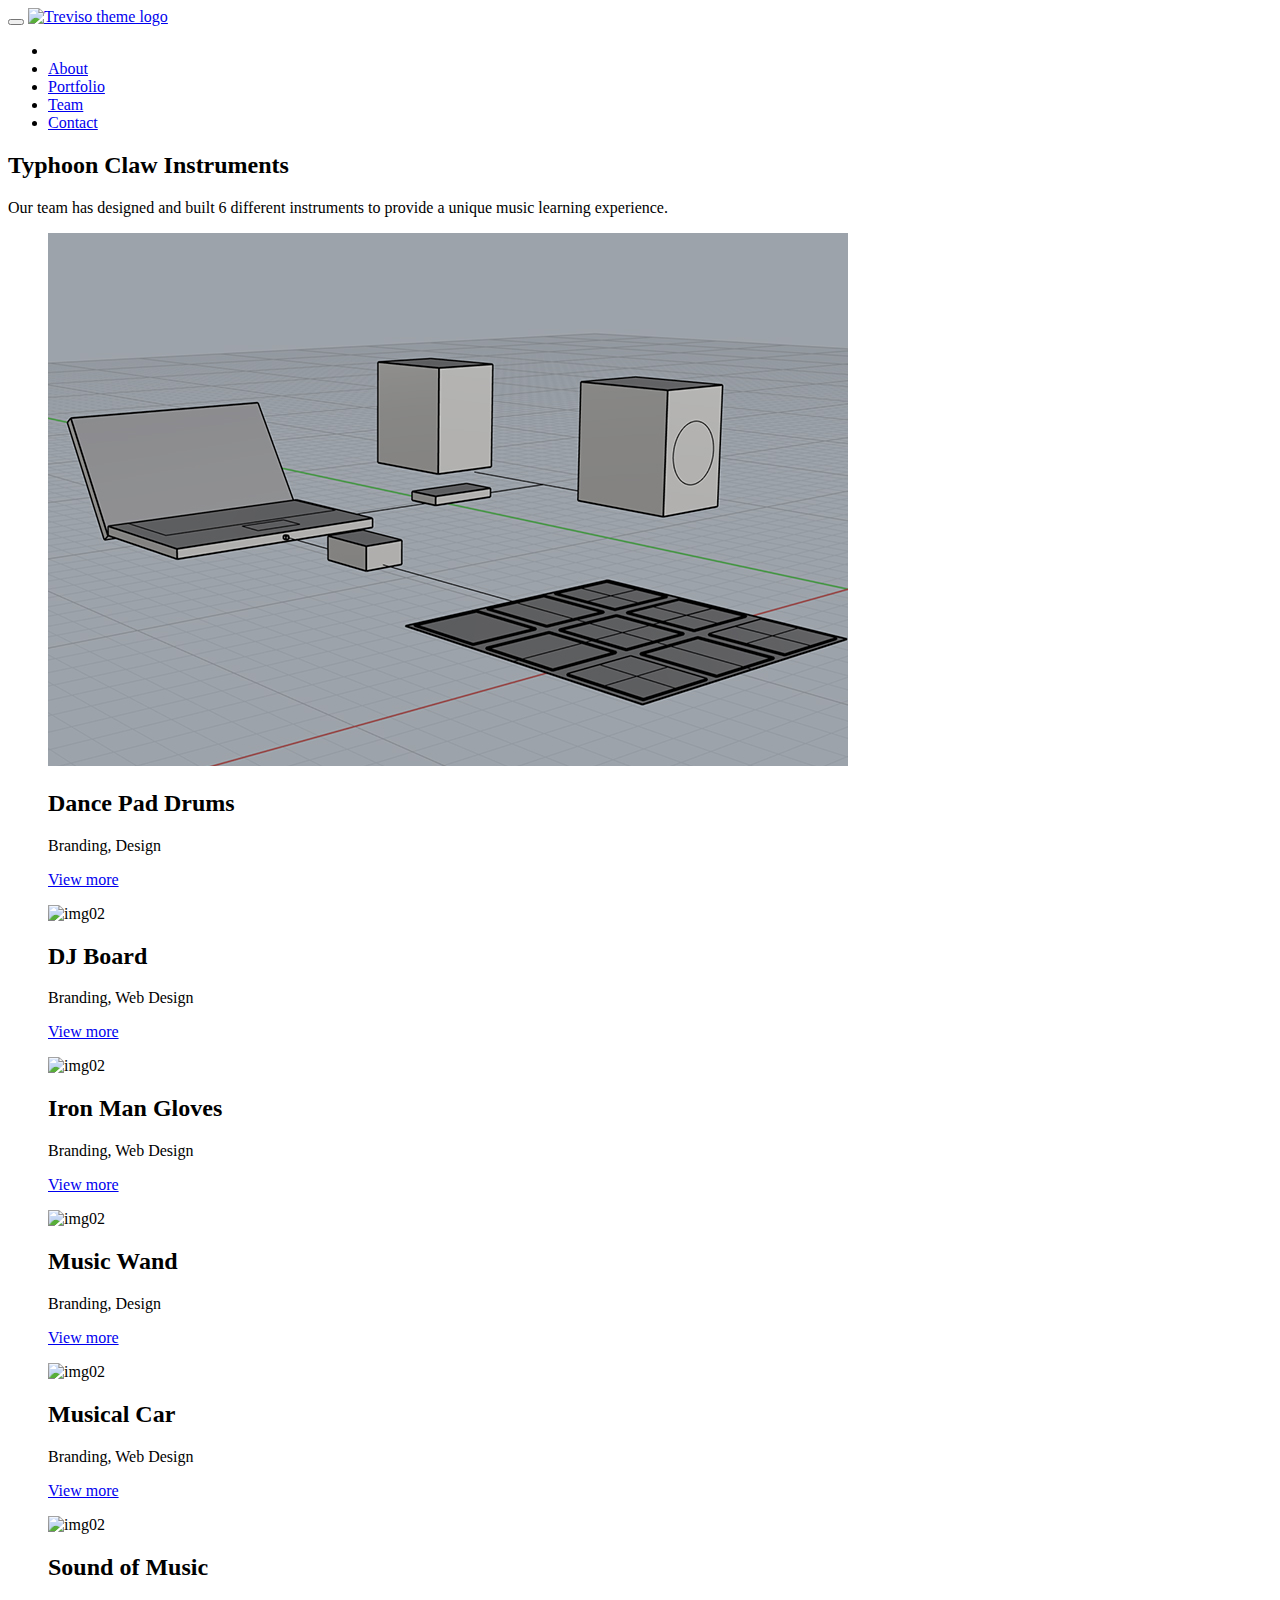
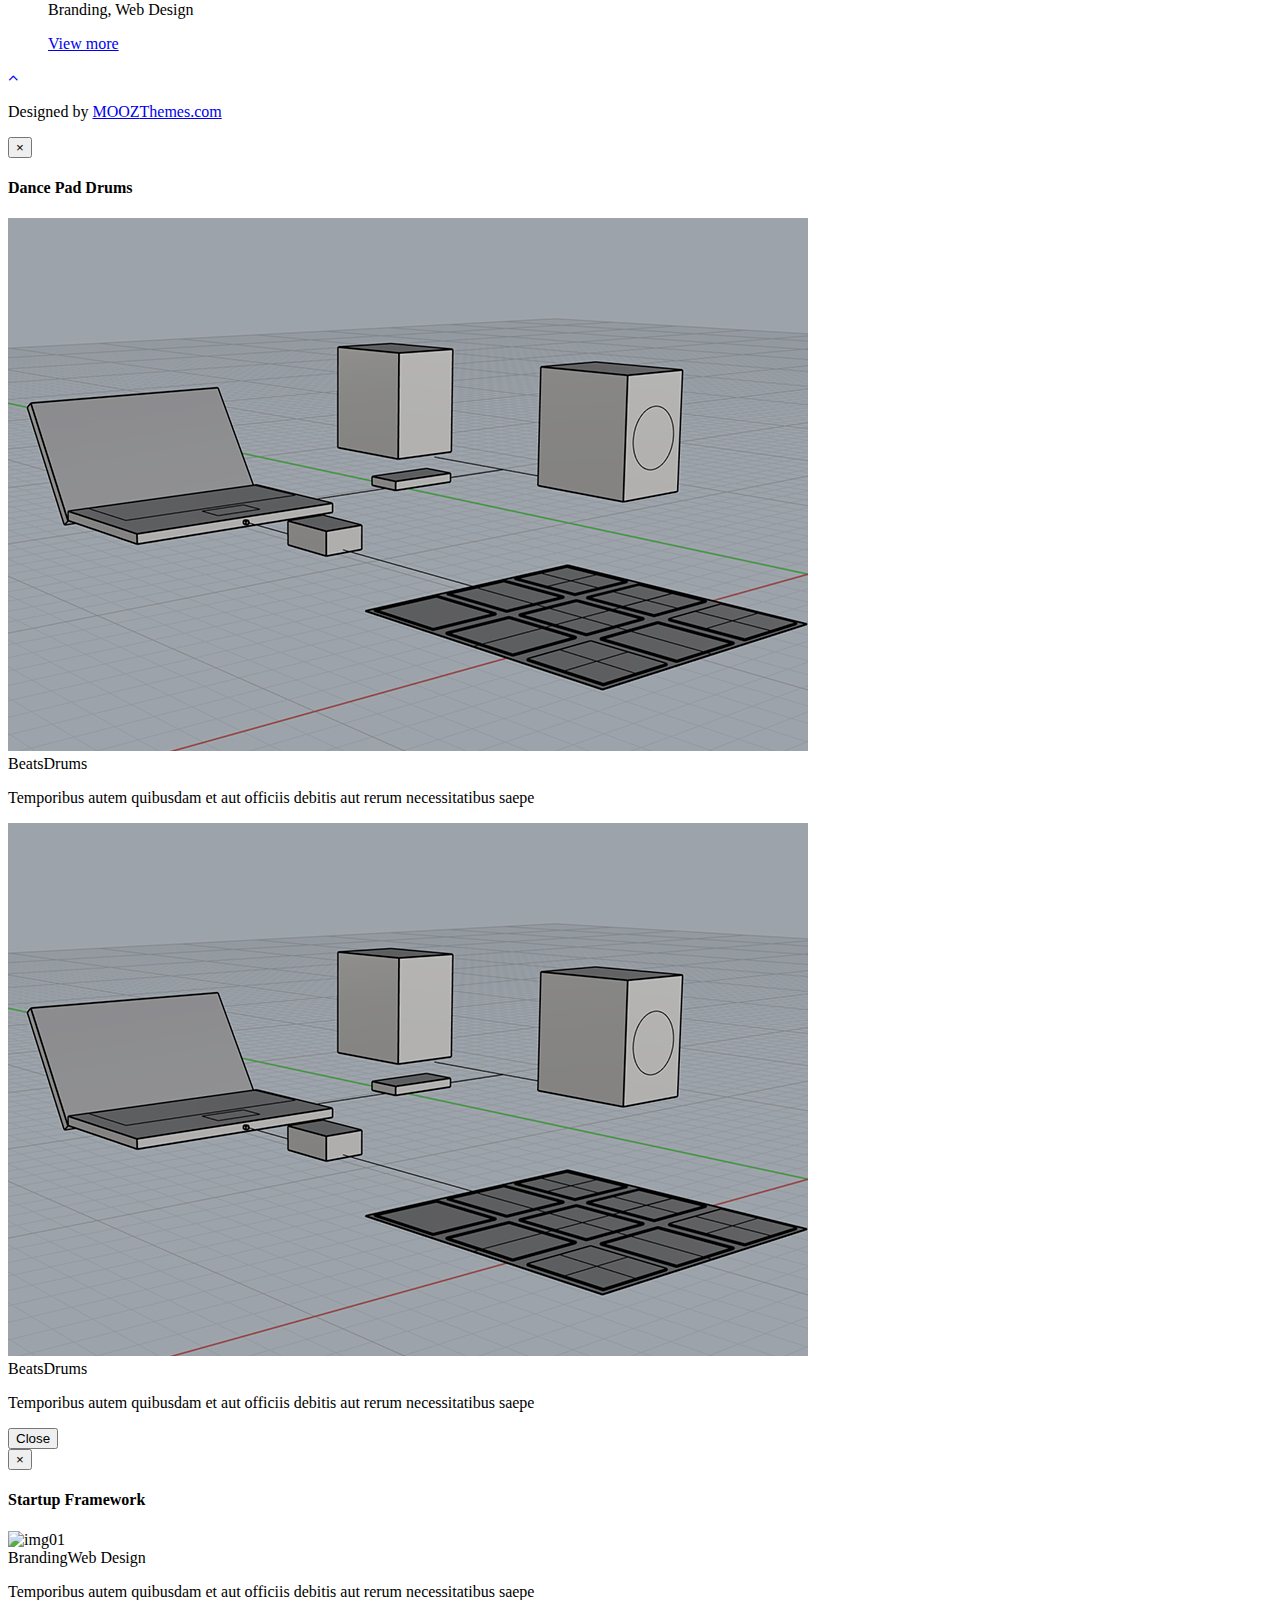
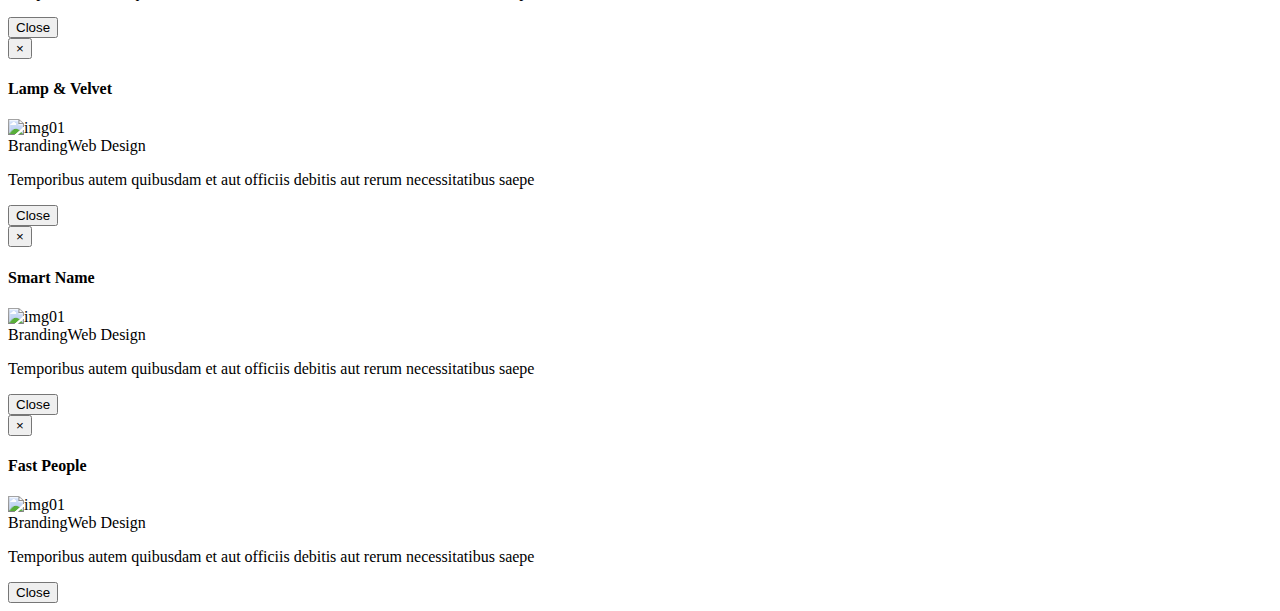
==== index.html @ 2b50a482 "." ====
<!DOCTYPE html>
<html lang="en">
	<head>
		<meta charset="utf-8">
		<meta http-equiv="X-UA-Compatible" content="IE=edge">
		<meta name="viewport" content="width=device-width, initial-scale=1">
		<!-- The above 3 meta tags *must* come first in the head; any other head content must come *after* these tags -->
		<meta name="description" content="">
		<meta name="author" content="">
		<link rel="icon" href="favicon.ico">
		<title>Treviso - Clean & Elegant Onepage Multipurpose Bootstrap HTML</title>
		<!-- Bootstrap core CSS -->
		<link href="css/bootstrap.min.css" rel="stylesheet">
		<link rel="stylesheet" href="https://maxcdn.bootstrapcdn.com/font-awesome/4.4.0/css/font-awesome.min.css">
		<!-- Custom styles for this template -->
		<link href="css/style.css" rel="stylesheet">
	</head>
	<body id="page-top">
		<!-- Navigation -->
		<nav class="navbar navbar-default">
			<div class="container">
				<!-- Brand and toggle get grouped for better mobile display -->
				<div class="navbar-header page-scroll">
					<button type="button" class="navbar-toggle" data-toggle="collapse" data-target="#bs-example-navbar-collapse-1">
					<span class="sr-only">Toggle navigation</span>
					<span class="icon-bar"></span>
					<span class="icon-bar"></span>
					<span class="icon-bar"></span>
					</button>
					<a class="navbar-brand page-scroll" href="#page-top"><img src="images/logo.png" alt="Treviso theme logo"></a>
				</div>
				<!-- Collect the nav links, forms, and other content for toggling -->
				<div class="collapse navbar-collapse" id="bs-example-navbar-collapse-1">
					<ul class="nav navbar-nav navbar-right">
						<li class="hidden">
							<a href="#page-top"></a>
						</li>
						<li>
							<a class="page-scroll" href="#about">About</a>
						</li>
						<li>
							<a class="page-scroll" href="#portfolio">Portfolio</a>
						</li>
						<li>
							<a class="page-scroll" href="#team">Team</a>
						</li>
						<li>
							<a class="page-scroll" href="#contact">Contact</a>
						</li>
					</ul>
				</div>
				<!-- /.navbar-collapse -->
			</div>
			<!-- /.container-fluid -->
		</nav>
		
		<section id="portfolio">
			<div class="container">
			<div class="row">
				<div class="col-lg-12 text-center">
					<div class="section-title">
						<h2>Typhoon Claw Instruments</h2>
						<p>Our team has designed and built 6 different instruments to provide a unique music learning experience.</p>
					</div>
				</div>
			</div>
			<div class="row row-0-gutter">
				<!-- start portfolio item -->
				<div class="col-md-6 col-0-gutter">
					<div class="ot-portfolio-item">
						<figure class="effect-bubba">
							<img src="images/demo/portfolio-1.jpg" alt="img02" class="img-responsive" />
							<figcaption>
								<h2>Dance Pad Drums</h2>
								<p>Branding, Design</p>
								<a href="#" data-toggle="modal" data-target="#Modal-1">View more</a>
							</figcaption>
						</figure>
					</div>
				</div>
				<!-- end portfolio item -->
				<!-- start portfolio item -->
				<div class="col-md-6 col-0-gutter">
					<div class="ot-portfolio-item">
						<figure class="effect-bubba">
							<img src="images/demo/portfolio-2.jpg" alt="img02" class="img-responsive" />
							<figcaption>
								<h2>DJ Board</h2>
								<p>Branding, Web Design</p>
								<a href="#" data-toggle="modal" data-target="#Modal-2">View more</a>
							</figcaption>
						</figure>
					</div>
				</div>
				<!-- end portfolio item -->
			</div>
			<div class="row row-0-gutter">
				<!-- start portfolio item -->
				<div class="col-md-6 col-0-gutter">
					<div class="ot-portfolio-item">
						<figure class="effect-bubba">
							<img src="images/demo/portfolio-3.jpg" alt="img02" class="img-responsive" />
							<figcaption>
								<h2>Iron Man Gloves</h2>
								<p>Branding, Web Design</p>
								<a href="#" data-toggle="modal" data-target="#Modal-3">View more</a>
							</figcaption>
						</figure>
					</div>
				</div>
				<!-- end portfolio item -->
				<!-- start portfolio item -->
				<div class="col-md-6 col-0-gutter">
					<div class="ot-portfolio-item">
						<figure class="effect-bubba">
							<img src="images/demo/portfolio-4.jpg" alt="img02" class="img-responsive" />
							<figcaption>
								<h2>Music Wand</h2>
								<p>Branding, Design</p>
								<a href="#" data-toggle="modal" data-target="#Modal-4">View more</a>
							</figcaption>
						</figure>
					</div>
				</div>
				<!-- end portfolio item -->
			</div>
			<div class="row row-0-gutter">
				<!-- start portfolio item -->
				<div class="col-md-6 col-0-gutter">
					<div class="ot-portfolio-item">
						<figure class="effect-bubba">
							<img src="images/demo/portfolio-5.jpg" alt="img02" class="img-responsive" />
							<figcaption>
								<h2>Musical Car</h2>
								<p>Branding, Web Design</p>
								<a href="#" data-toggle="modal" data-target="#Modal-5">View more</a>
							</figcaption>
						</figure>
					</div>
				</div>
				<!-- end portfolio item -->
				<!-- start portfolio item -->
				<div class="col-md-6 col-0-gutter">
					<div class="ot-portfolio-item">
						<figure class="effect-bubba">
							<img src="images/demo/portfolio-6.jpg" alt="img02" class="img-responsive" />
							<figcaption>
								<h2>Sound of Music</h2>
								<p>Branding, Web Design</p>
								<a href="#" data-toggle="modal" data-target="#Modal-2">View more</a>
							</figcaption>
						</figure>
					</div>
				</div>
				<!-- end portfolio item -->
			</div>
			</div><!-- container -->
		</section>

		<p id="back-top">
			<a href="#top"><i class="fa fa-angle-up"></i></a>
		</p>
		<footer>
			<div class="container text-center">
				<p>Designed by <a href="http://moozthemes.com"><span>MOOZ</span>Themes.com</a></p>
			</div>
		</footer>

		<!-- Modal for portfolio item 1 -->
		<div class="modal fade" id="Modal-1" tabindex="-1" role="dialog" aria-labelledby="Modal-label-1">
			<div class="modal-dialog" role="document">
				<div class="modal-content">
					<div class="modal-header">
						<button type="button" class="close" data-dismiss="modal" aria-label="Close"><span aria-hidden="true">&times;</span></button>
						<h4 class="modal-title" id="Modal-label-1">Dance Pad Drums</h4>
					</div>
					<div class="modal-body">
						<img src="images/demo/portfolio-1.jpg" alt="img01" class="img-responsive" />
						<div class="modal-works"><span>Beats</span><span>Drums</span></div>
						<p>Temporibus autem quibusdam et aut officiis debitis aut rerum necessitatibus saepe</p>
						<img src="images/demo/portfolio-1.jpg" alt="img01" class="img-responsive" />
						<div class="modal-works"><span>Beats</span><span>Drums</span></div>
						<p>Temporibus autem quibusdam et aut officiis debitis aut rerum necessitatibus saepe</p>
					</div>
					<div class="modal-footer">
						<button type="button" class="btn btn-default" data-dismiss="modal">Close</button>
					</div>
				</div>
			</div>
		</div>

		<!-- Modal for portfolio item 2 -->
		<div class="modal fade" id="Modal-2" tabindex="-1" role="dialog" aria-labelledby="Modal-label-2">
			<div class="modal-dialog" role="document">
				<div class="modal-content">
					<div class="modal-header">
						<button type="button" class="close" data-dismiss="modal" aria-label="Close"><span aria-hidden="true">&times;</span></button>
						<h4 class="modal-title" id="Modal-label-2">Startup Framework</h4>
					</div>
					<div class="modal-body">
						<img src="images/demo/portfolio-2.jpg" alt="img01" class="img-responsive" />
						<div class="modal-works"><span>Branding</span><span>Web Design</span></div>
						<p>Temporibus autem quibusdam et aut officiis debitis aut rerum necessitatibus saepe</p>
					</div>
					<div class="modal-footer">
						<button type="button" class="btn btn-default" data-dismiss="modal">Close</button>
					</div>
				</div>
			</div>
		</div>

		<!-- Modal for portfolio item 3 -->
		<div class="modal fade" id="Modal-3" tabindex="-1" role="dialog" aria-labelledby="Modal-label-3">
			<div class="modal-dialog" role="document">
				<div class="modal-content">
					<div class="modal-header">
						<button type="button" class="close" data-dismiss="modal" aria-label="Close"><span aria-hidden="true">&times;</span></button>
						<h4 class="modal-title" id="Modal-label-3">Lamp & Velvet</h4>
					</div>
					<div class="modal-body">
						<img src="images/demo/portfolio-3.jpg" alt="img01" class="img-responsive" />
						<div class="modal-works"><span>Branding</span><span>Web Design</span></div>
						<p>Temporibus autem quibusdam et aut officiis debitis aut rerum necessitatibus saepe</p>
					</div>
					<div class="modal-footer">
						<button type="button" class="btn btn-default" data-dismiss="modal">Close</button>
					</div>
				</div>
			</div>
		</div>

		<!-- Modal for portfolio item 4 -->
		<div class="modal fade" id="Modal-4" tabindex="-1" role="dialog" aria-labelledby="Modal-label-4">
			<div class="modal-dialog" role="document">
				<div class="modal-content">
					<div class="modal-header">
						<button type="button" class="close" data-dismiss="modal" aria-label="Close"><span aria-hidden="true">&times;</span></button>
						<h4 class="modal-title" id="Modal-label-4">Smart Name</h4>
					</div>
					<div class="modal-body">
						<img src="images/demo/portfolio-4.jpg" alt="img01" class="img-responsive" />
						<div class="modal-works"><span>Branding</span><span>Web Design</span></div>
						<p>Temporibus autem quibusdam et aut officiis debitis aut rerum necessitatibus saepe</p>
					</div>
					<div class="modal-footer">
						<button type="button" class="btn btn-default" data-dismiss="modal">Close</button>
					</div>
				</div>
			</div>
		</div>

		<!-- Modal for portfolio item 5 -->
		<div class="modal fade" id="Modal-5" tabindex="-1" role="dialog" aria-labelledby="Modal-label-5">
			<div class="modal-dialog" role="document">
				<div class="modal-content">
					<div class="modal-header">
						<button type="button" class="close" data-dismiss="modal" aria-label="Close"><span aria-hidden="true">&times;</span></button>
						<h4 class="modal-title" id="Modal-label-5">Fast People</h4>
					</div>
					<div class="modal-body">
						<img src="images/demo/portfolio-5.jpg" alt="img01" class="img-responsive" />
						<div class="modal-works"><span>Branding</span><span>Web Design</span></div>
						<p>Temporibus autem quibusdam et aut officiis debitis aut rerum necessitatibus saepe</p>
					</div>
					<div class="modal-footer">
						<button type="button" class="btn btn-default" data-dismiss="modal">Close</button>
					</div>
				</div>
			</div>
		</div>

		<!-- Bootstrap core JavaScript
			================================================== -->
		<!-- Placed at the end of the document so the pages load faster -->
		<script src="https://ajax.googleapis.com/ajax/libs/jquery/1.11.3/jquery.min.js"></script>
		<script src="js/bootstrap.min.js"></script>
		<script src="js/SmoothScroll.js"></script>
		<script src="js/theme-scripts.js"></script>
	</body>
</html>
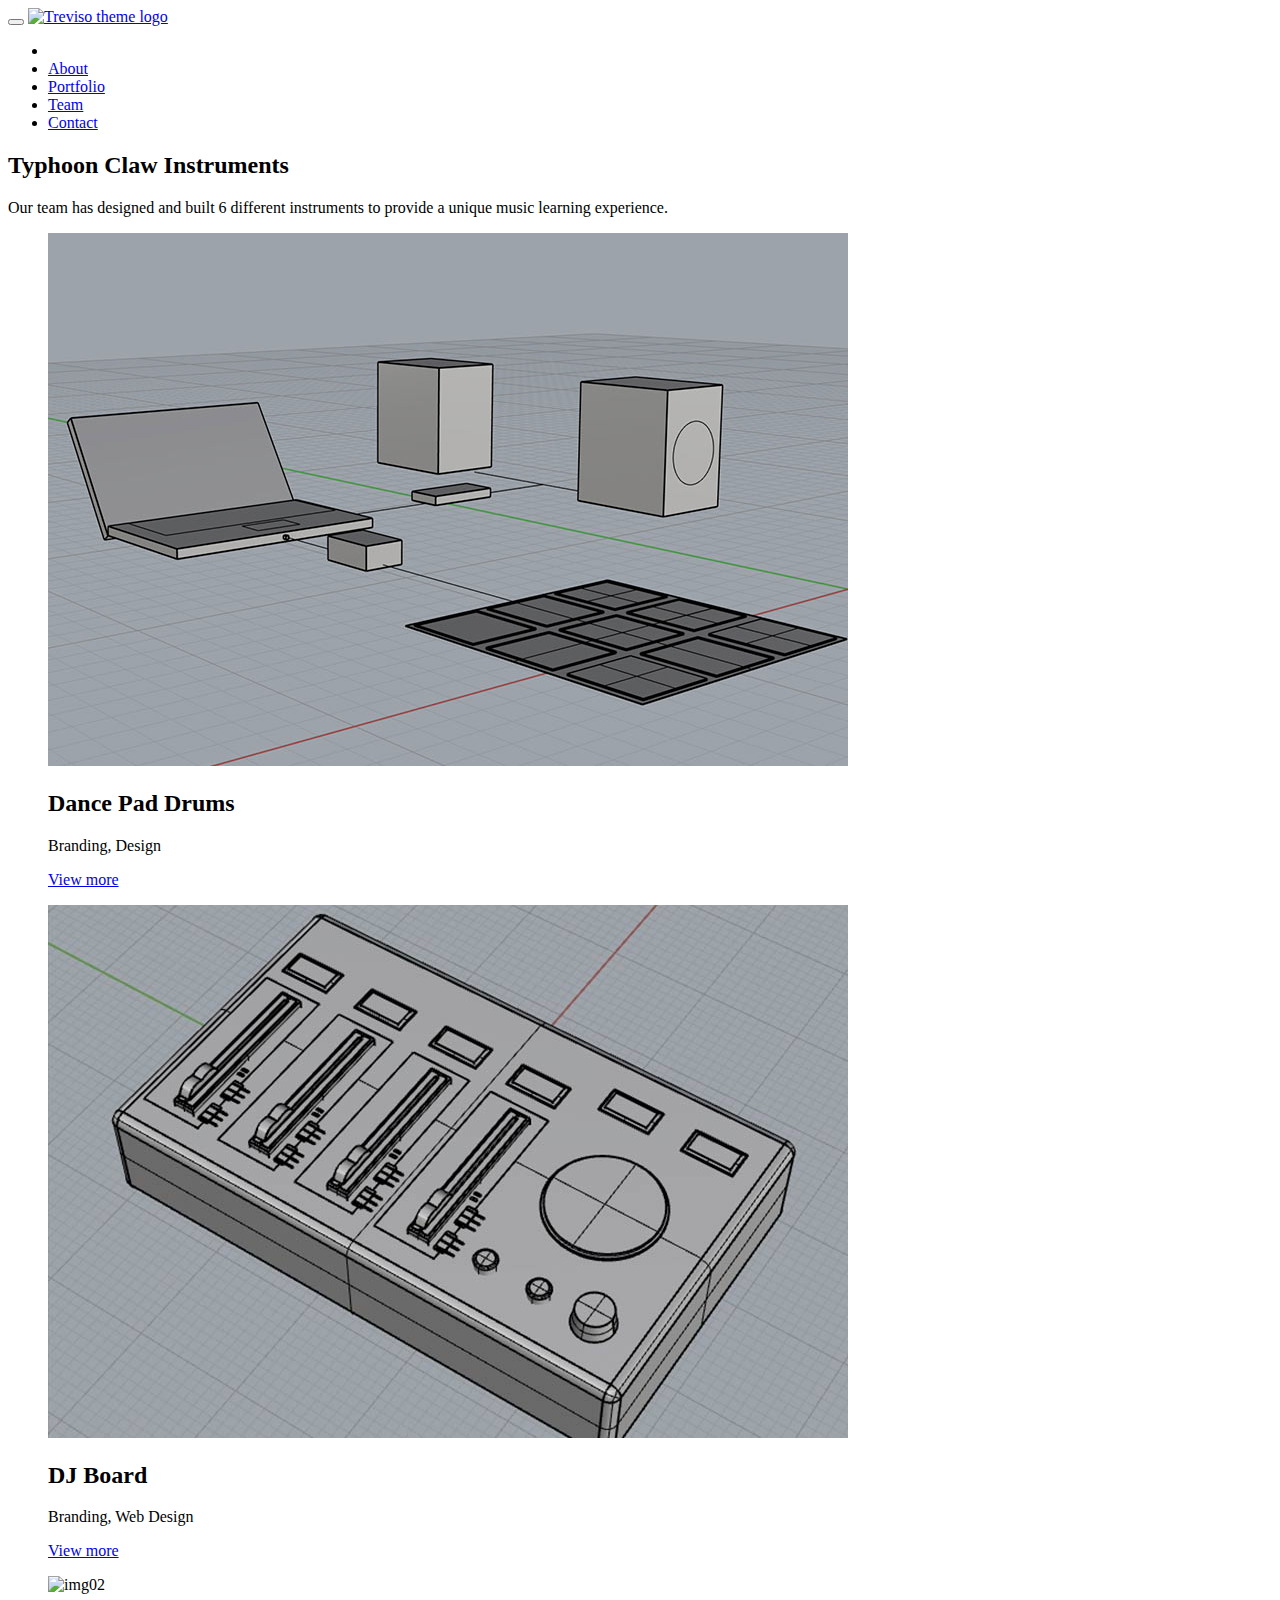
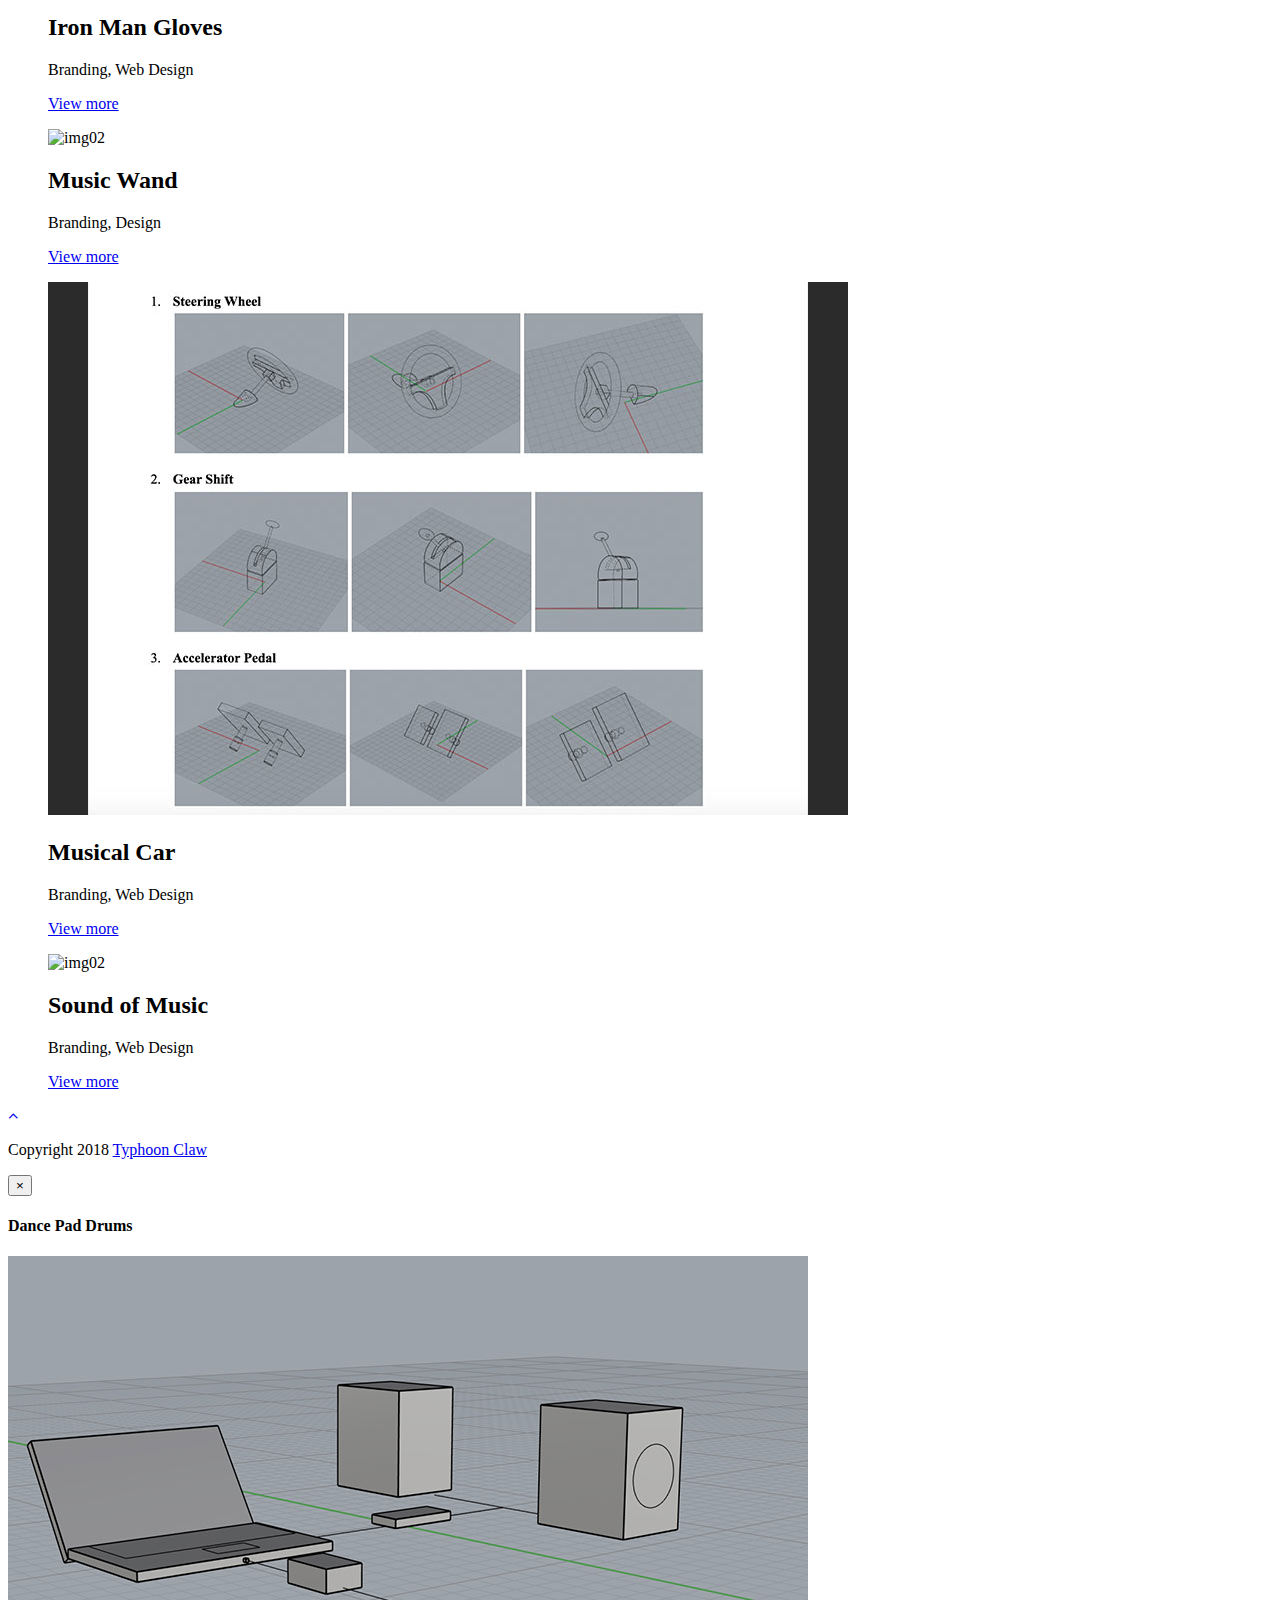
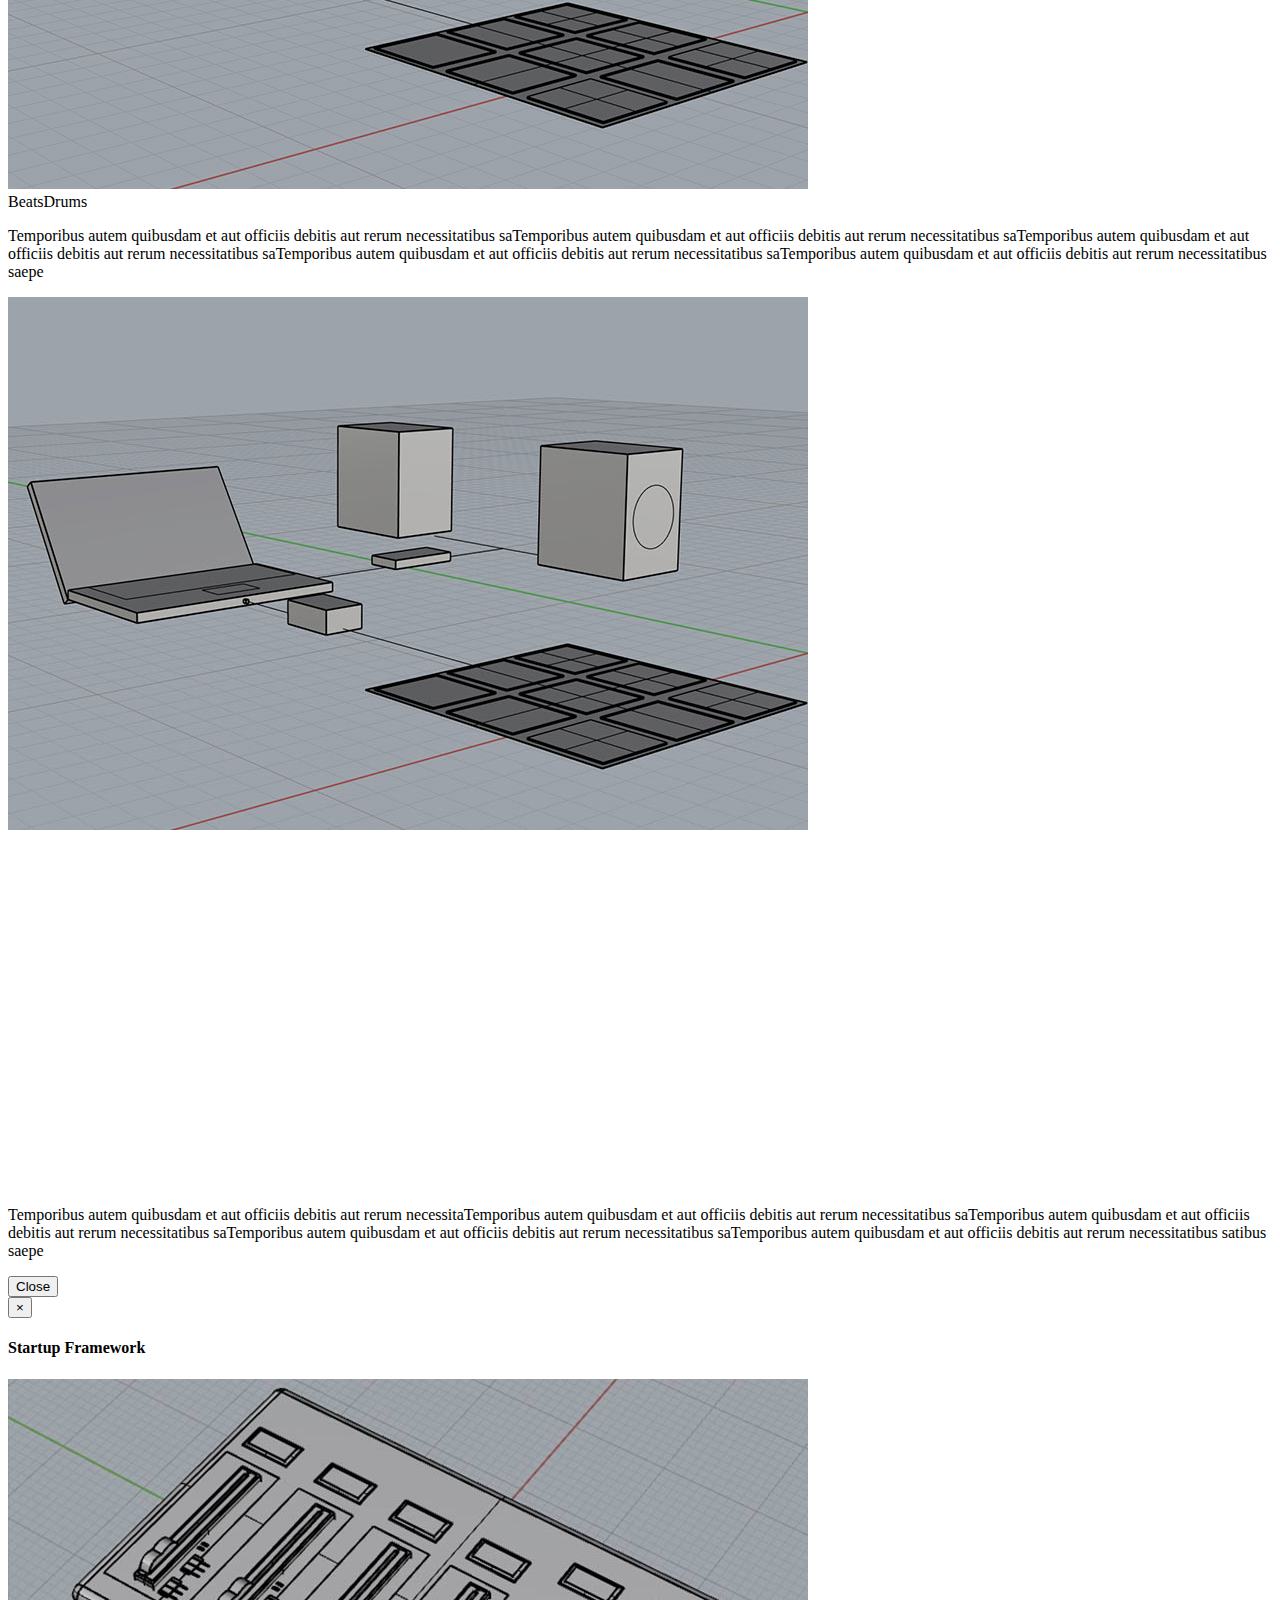
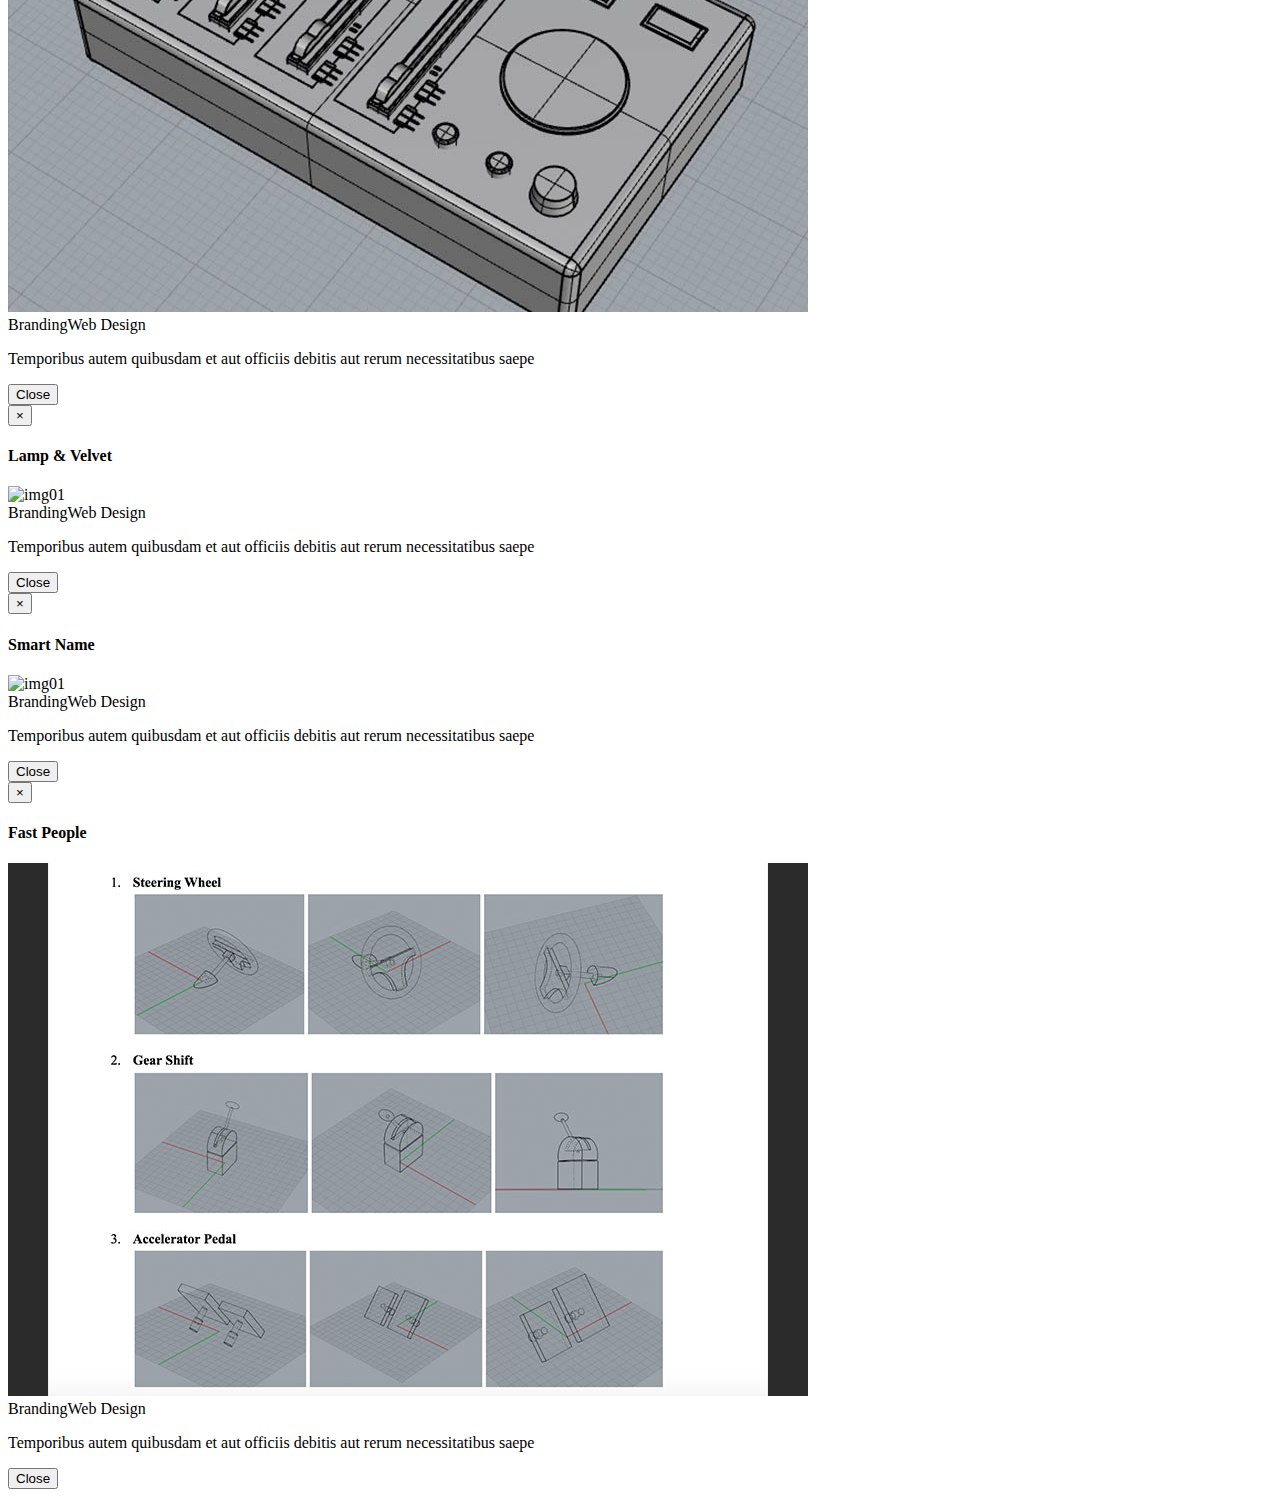
==== commit 4090e17c: "." ====
--- a/index.html
+++ b/index.html
@@ -5,16 +5,23 @@
 		<meta http-equiv="X-UA-Compatible" content="IE=edge">
 		<meta name="viewport" content="width=device-width, initial-scale=1">
 		<!-- The above 3 meta tags *must* come first in the head; any other head content must come *after* these tags -->
-		<meta name="description" content="">
-		<meta name="author" content="">
-		<link rel="icon" href="favicon.ico">
-		<title>Treviso - Clean & Elegant Onepage Multipurpose Bootstrap HTML</title>
-		<!-- Bootstrap core CSS -->
+		<!--===============================================================================================-->
+<title>Typhoon Claw Instruments</title>
+	<meta content="Typhoon Claw, VEX Robotics, Pacific American School, PAS, Taiwan, Instruments, Music" name="keywords">
+	<meta content="Typhoon Claw Robotics Team" name="author">
+	<meta property="og:site_name" content="Typhoon Claw Instruments">
+	<meta property="og:title" content="Typhoon Claw Instruments">
+	<meta property="og:description" content="A collection of the instruments that the Typhoon Claw team designed and built for the school community" name="description">
+	<meta property="og:type" content="website">
+	<meta property="og:image" content="images/demo/portfolio-1.jpg"><!-- link to image for socio -->
+<!--===============================================================================================-->
 		<link href="css/bootstrap.min.css" rel="stylesheet">
 		<link rel="stylesheet" href="https://maxcdn.bootstrapcdn.com/font-awesome/4.4.0/css/font-awesome.min.css">
 		<!-- Custom styles for this template -->
 		<link href="css/style.css" rel="stylesheet">
+<!--===============================================================================================-->
 	</head>
+	
 	<body id="page-top">
 		<!-- Navigation -->
 		<nav class="navbar navbar-default">
@@ -162,7 +169,7 @@
 		</p>
 		<footer>
 			<div class="container text-center">
-				<p>Designed by <a href="http://moozthemes.com"><span>MOOZ</span>Themes.com</a></p>
+				<p>Copyright 2018 <a href="https://www.typhoonclaw.com"><span>Typhoon Claw</span></a></p>
 			</div>
 		</footer>
 
@@ -177,10 +184,14 @@
 					<div class="modal-body">
 						<img src="images/demo/portfolio-1.jpg" alt="img01" class="img-responsive" />
 						<div class="modal-works"><span>Beats</span><span>Drums</span></div>
-						<p>Temporibus autem quibusdam et aut officiis debitis aut rerum necessitatibus saepe</p>
+						<p>Temporibus autem quibusdam et aut officiis debitis aut rerum necessitatibus saTemporibus autem quibusdam et aut officiis debitis aut rerum necessitatibus saTemporibus autem quibusdam et aut officiis debitis aut rerum necessitatibus saTemporibus autem quibusdam et aut officiis debitis aut rerum necessitatibus saTemporibus autem quibusdam et aut officiis debitis aut rerum necessitatibus saepe</p>
 						<img src="images/demo/portfolio-1.jpg" alt="img01" class="img-responsive" />
-						<div class="modal-works"><span>Beats</span><span>Drums</span></div>
-						<p>Temporibus autem quibusdam et aut officiis debitis aut rerum necessitatibus saepe</p>
+
+						<div class="video-container">
+							<iframe width="600" height="352" src="https://www.youtube.com/embed/vaf13ZhmFb8?rel=0" frameborder="0" allowfullscreen></iframe>
+						</div>
+
+						<p>Temporibus autem quibusdam et aut officiis debitis aut rerum necessitaTemporibus autem quibusdam et aut officiis debitis aut rerum necessitatibus saTemporibus autem quibusdam et aut officiis debitis aut rerum necessitatibus saTemporibus autem quibusdam et aut officiis debitis aut rerum necessitatibus saTemporibus autem quibusdam et aut officiis debitis aut rerum necessitatibus satibus saepe</p>
 					</div>
 					<div class="modal-footer">
 						<button type="button" class="btn btn-default" data-dismiss="modal">Close</button>
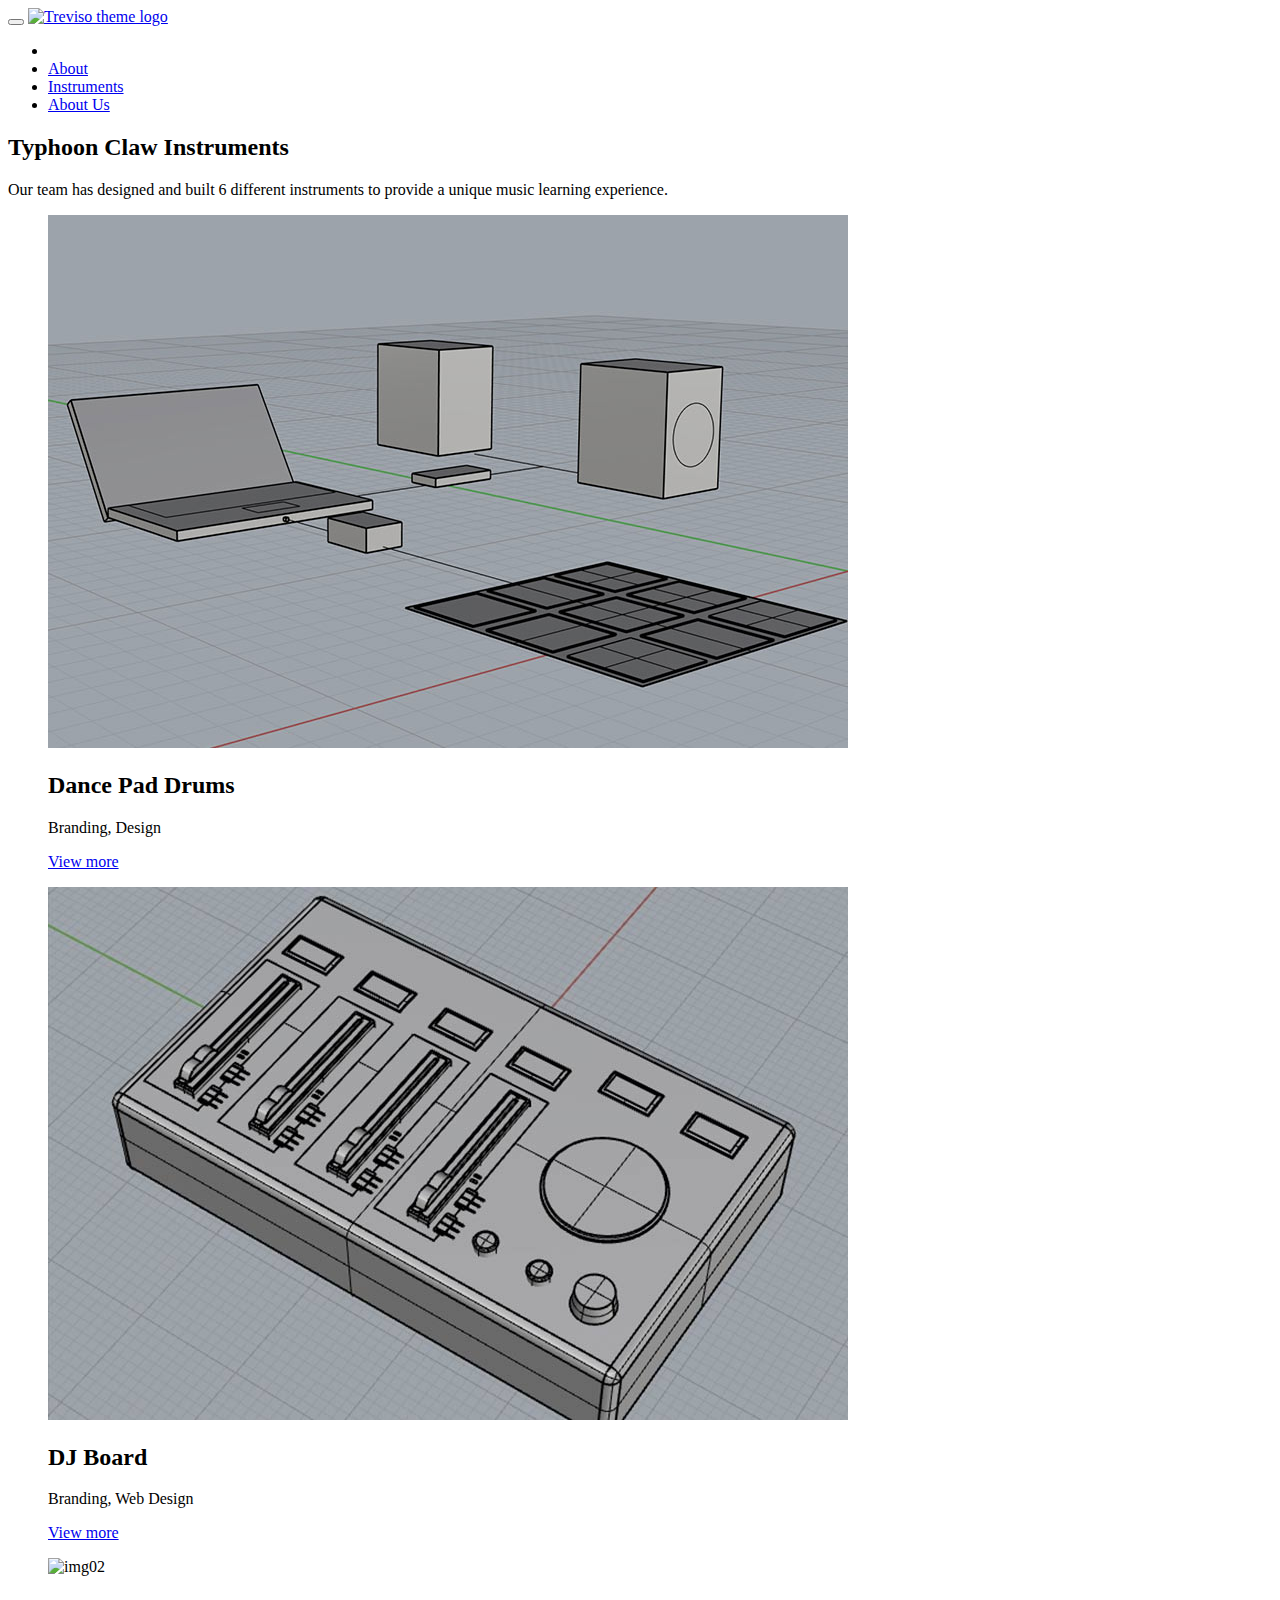
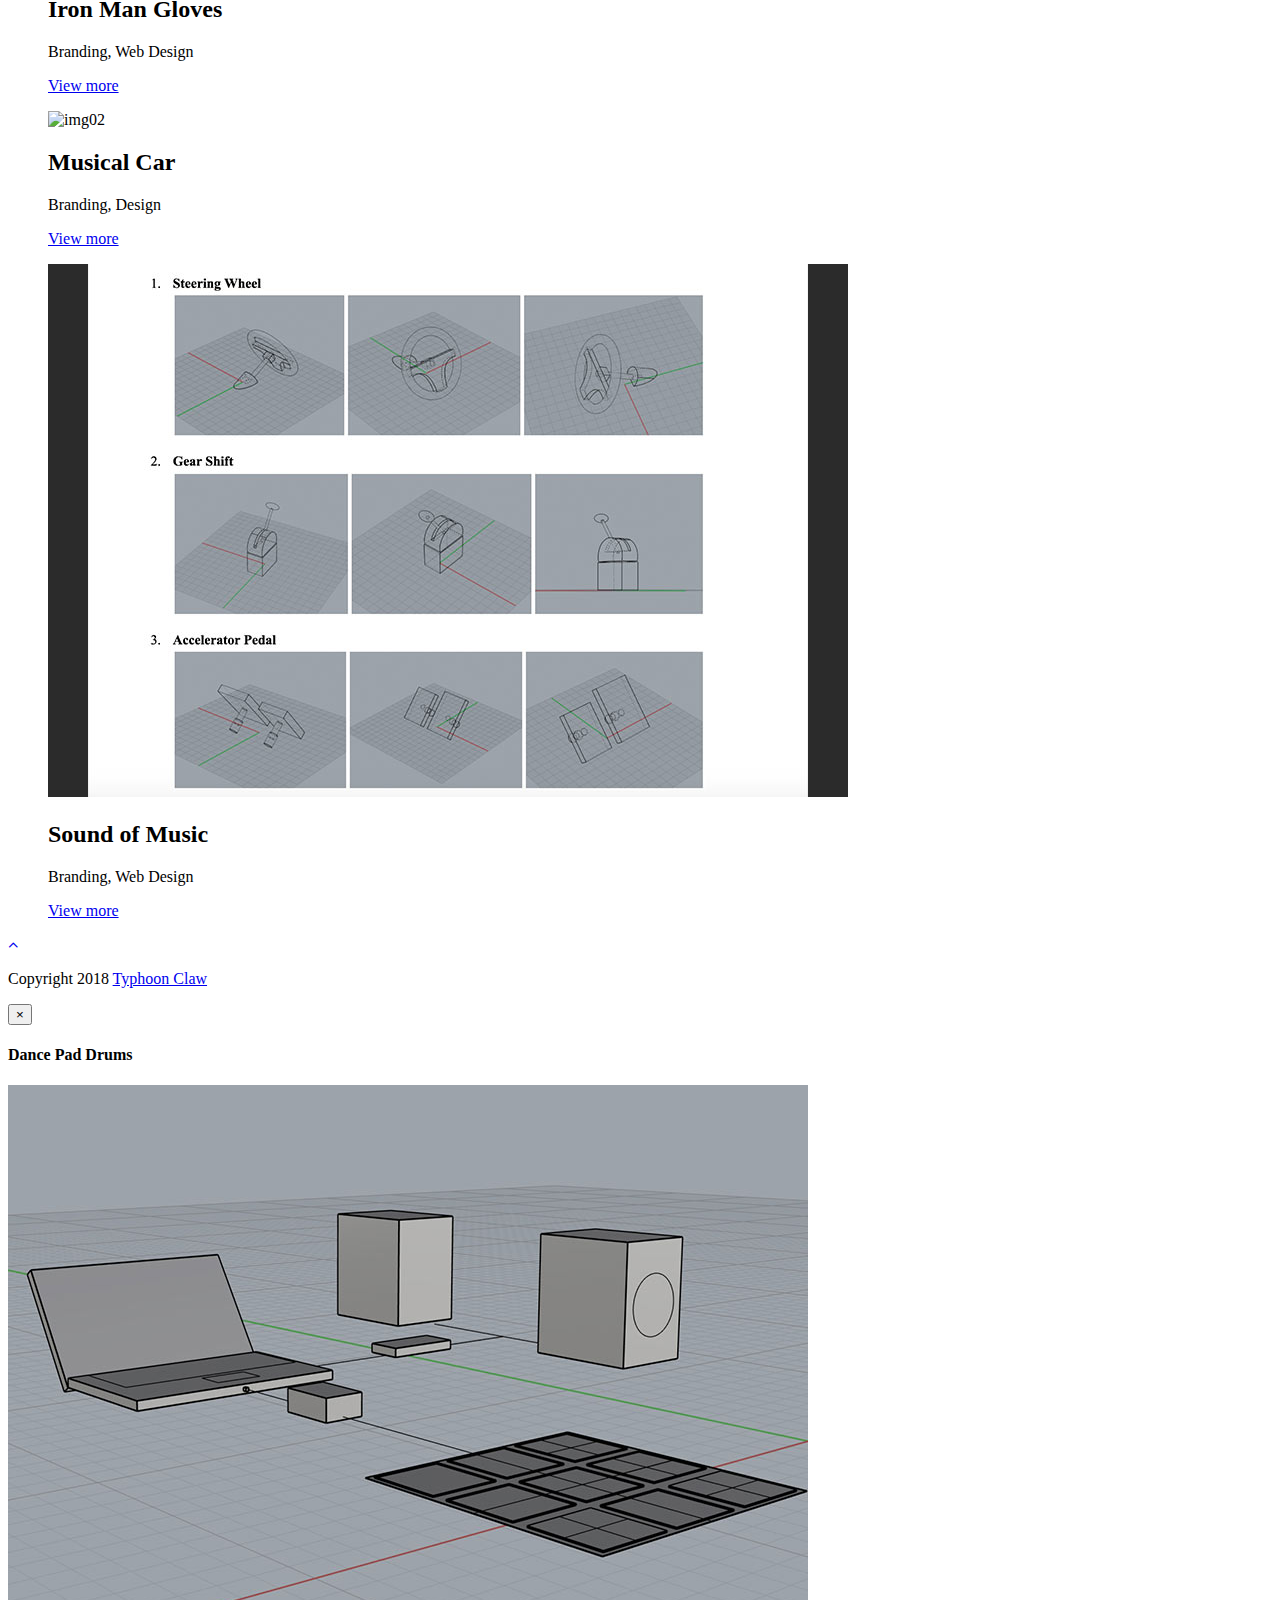
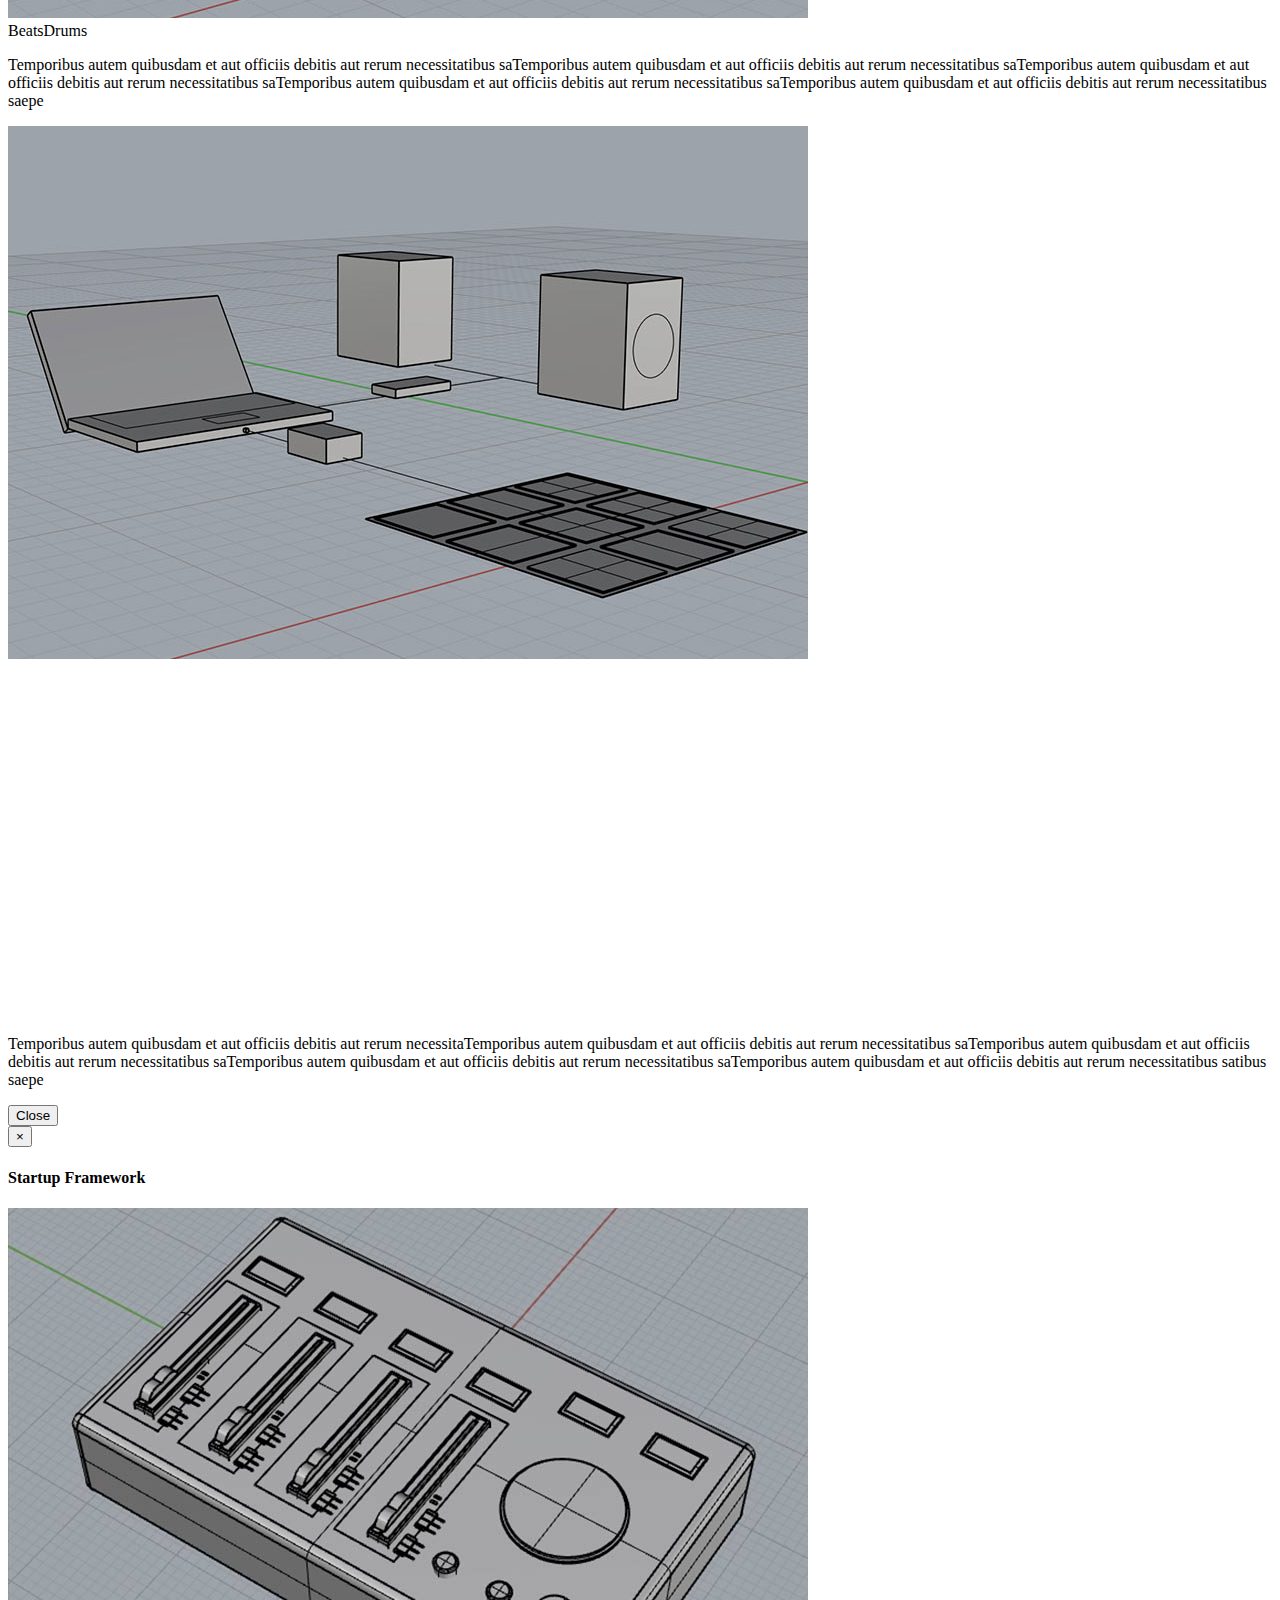
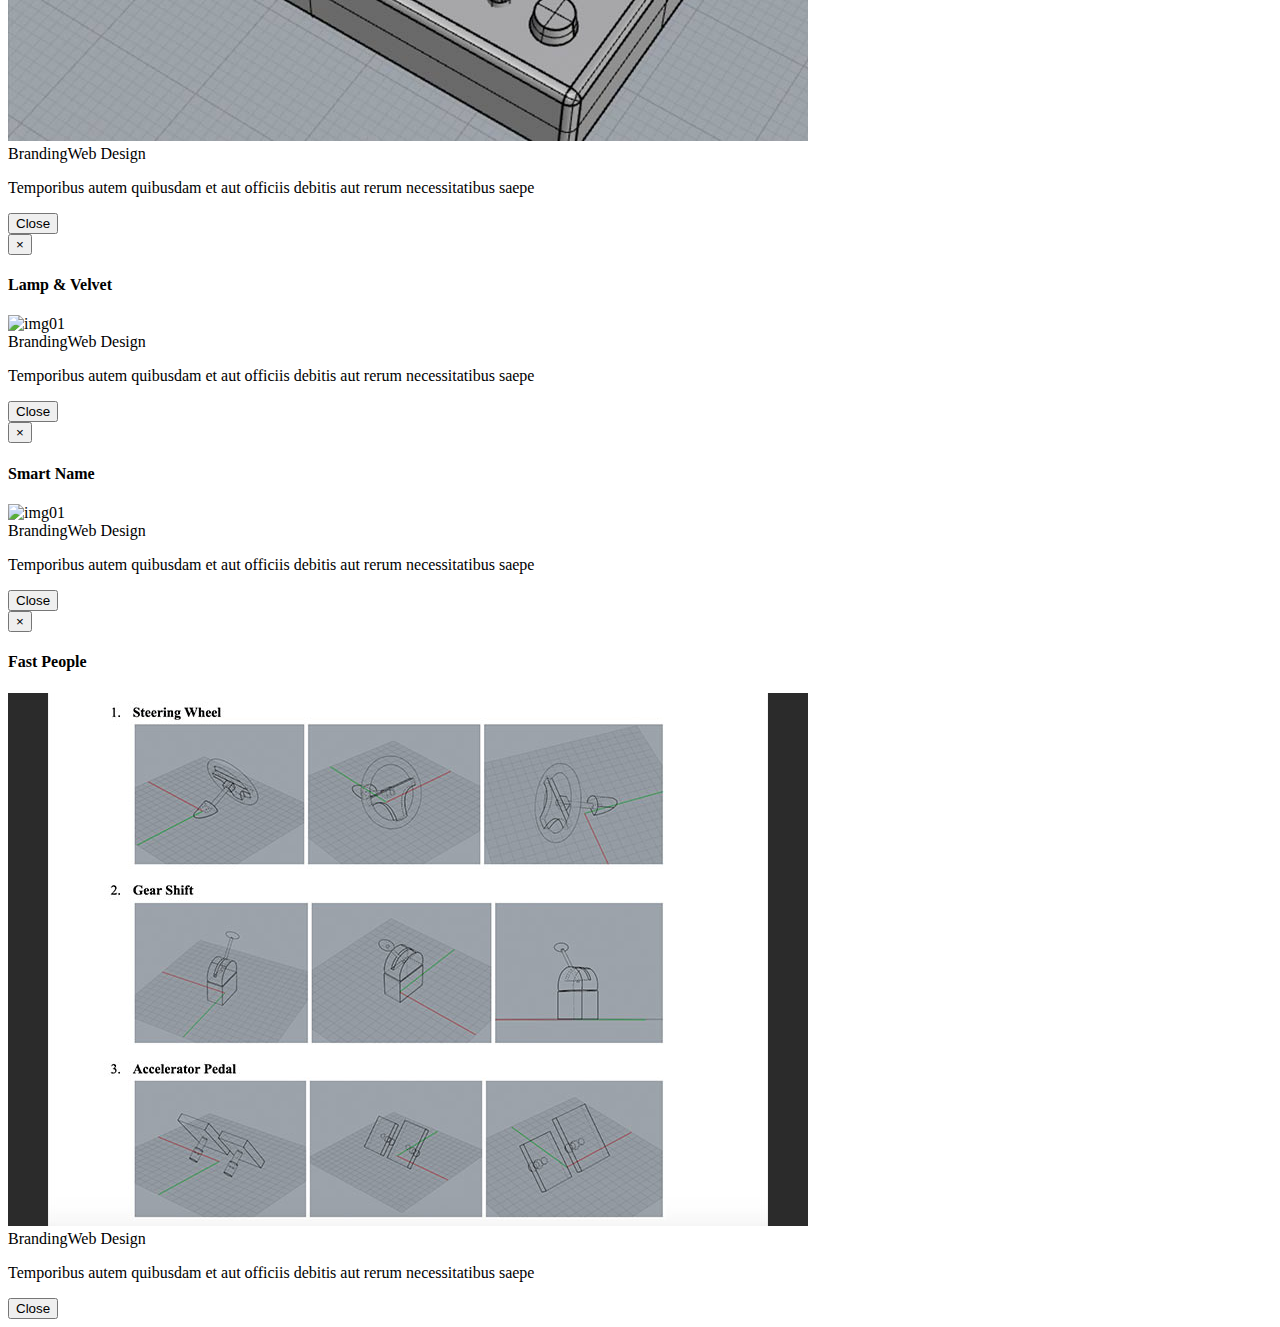
==== commit 89311614: ".." ====
--- a/index.html
+++ b/index.html
@@ -1,6 +1,7 @@
 <!DOCTYPE html>
 <html lang="en">
 	<head>
+		<title>Typhoon Claw Instruments</title>
 		<meta charset="utf-8">
 		<meta http-equiv="X-UA-Compatible" content="IE=edge">
 		<meta name="viewport" content="width=device-width, initial-scale=1">
@@ -13,7 +14,8 @@
 	<meta property="og:title" content="Typhoon Claw Instruments">
 	<meta property="og:description" content="A collection of the instruments that the Typhoon Claw team designed and built for the school community" name="description">
 	<meta property="og:type" content="website">
-	<meta property="og:image" content="images/demo/portfolio-1.jpg"><!-- link to image for socio -->
+	<link rel="shortcut icon" href="favicon.ico">
+	<meta property="og:image" content="favicon.ico"><!-- link to image for socio -->
 <!--===============================================================================================-->
 		<link href="css/bootstrap.min.css" rel="stylesheet">
 		<link rel="stylesheet" href="https://maxcdn.bootstrapcdn.com/font-awesome/4.4.0/css/font-awesome.min.css">
@@ -46,13 +48,10 @@
 							<a class="page-scroll" href="#about">About</a>
 						</li>
 						<li>
-							<a class="page-scroll" href="#portfolio">Portfolio</a>
+							<a class="page-scroll" href="#portfolio">Instruments</a>
 						</li>
 						<li>
-							<a class="page-scroll" href="#team">Team</a>
-						</li>
-						<li>
-							<a class="page-scroll" href="#contact">Contact</a>
+							<a class="page-scroll" href="https://www.typhoonclaw.com" target="_blank">About Us</a>
 						</li>
 					</ul>
 				</div>
@@ -122,7 +121,7 @@
 						<figure class="effect-bubba">
 							<img src="images/demo/portfolio-4.jpg" alt="img02" class="img-responsive" />
 							<figcaption>
-								<h2>Music Wand</h2>
+								<h2>Musical Car</h2>
 								<p>Branding, Design</p>
 								<a href="#" data-toggle="modal" data-target="#Modal-4">View more</a>
 							</figcaption>
@@ -138,7 +137,7 @@
 						<figure class="effect-bubba">
 							<img src="images/demo/portfolio-5.jpg" alt="img02" class="img-responsive" />
 							<figcaption>
-								<h2>Musical Car</h2>
+								<h2>Sound of Music</h2>
 								<p>Branding, Web Design</p>
 								<a href="#" data-toggle="modal" data-target="#Modal-5">View more</a>
 							</figcaption>
@@ -146,20 +145,7 @@
 					</div>
 				</div>
 				<!-- end portfolio item -->
-				<!-- start portfolio item -->
-				<div class="col-md-6 col-0-gutter">
-					<div class="ot-portfolio-item">
-						<figure class="effect-bubba">
-							<img src="images/demo/portfolio-6.jpg" alt="img02" class="img-responsive" />
-							<figcaption>
-								<h2>Sound of Music</h2>
-								<p>Branding, Web Design</p>
-								<a href="#" data-toggle="modal" data-target="#Modal-2">View more</a>
-							</figcaption>
-						</figure>
-					</div>
-				</div>
-				<!-- end portfolio item -->
+				
 			</div>
 			</div><!-- container -->
 		</section>
@@ -167,6 +153,7 @@
 		<p id="back-top">
 			<a href="#top"><i class="fa fa-angle-up"></i></a>
 		</p>
+		
 		<footer>
 			<div class="container text-center">
 				<p>Copyright 2018 <a href="https://www.typhoonclaw.com"><span>Typhoon Claw</span></a></p>
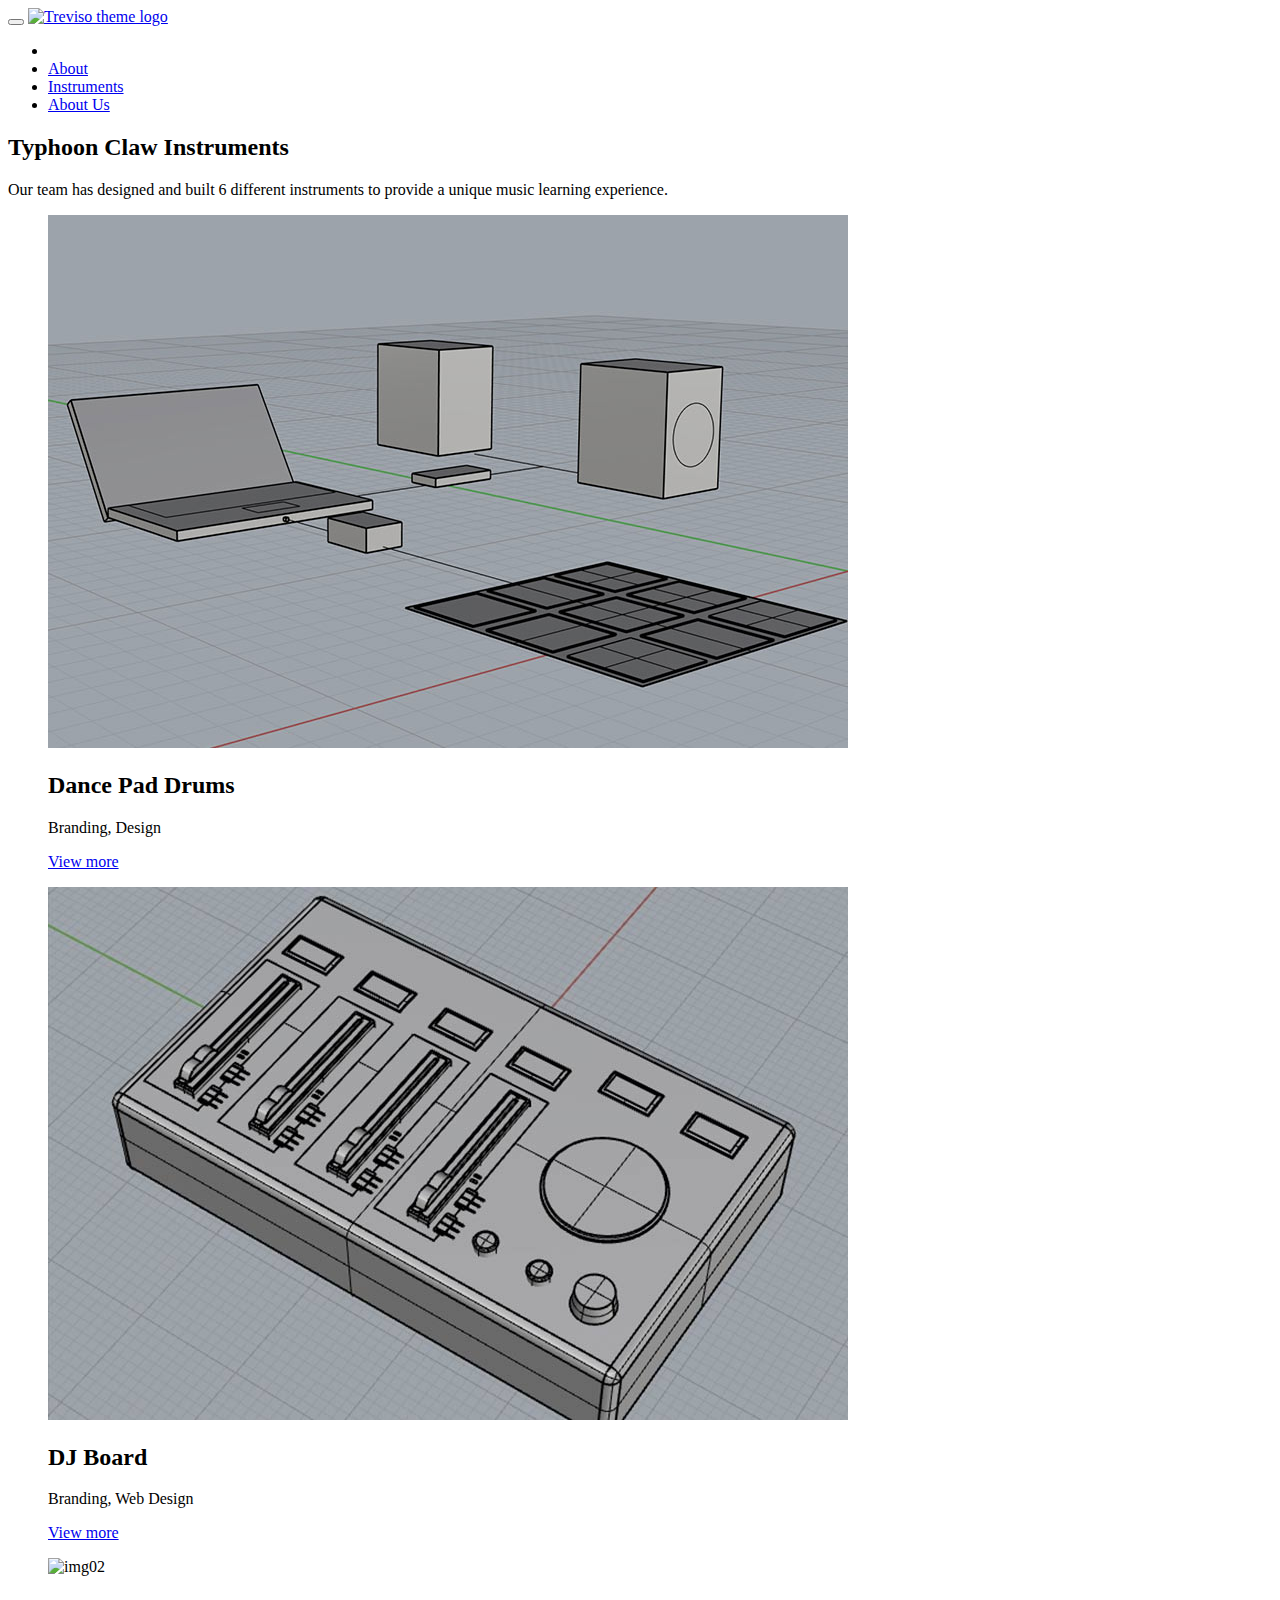
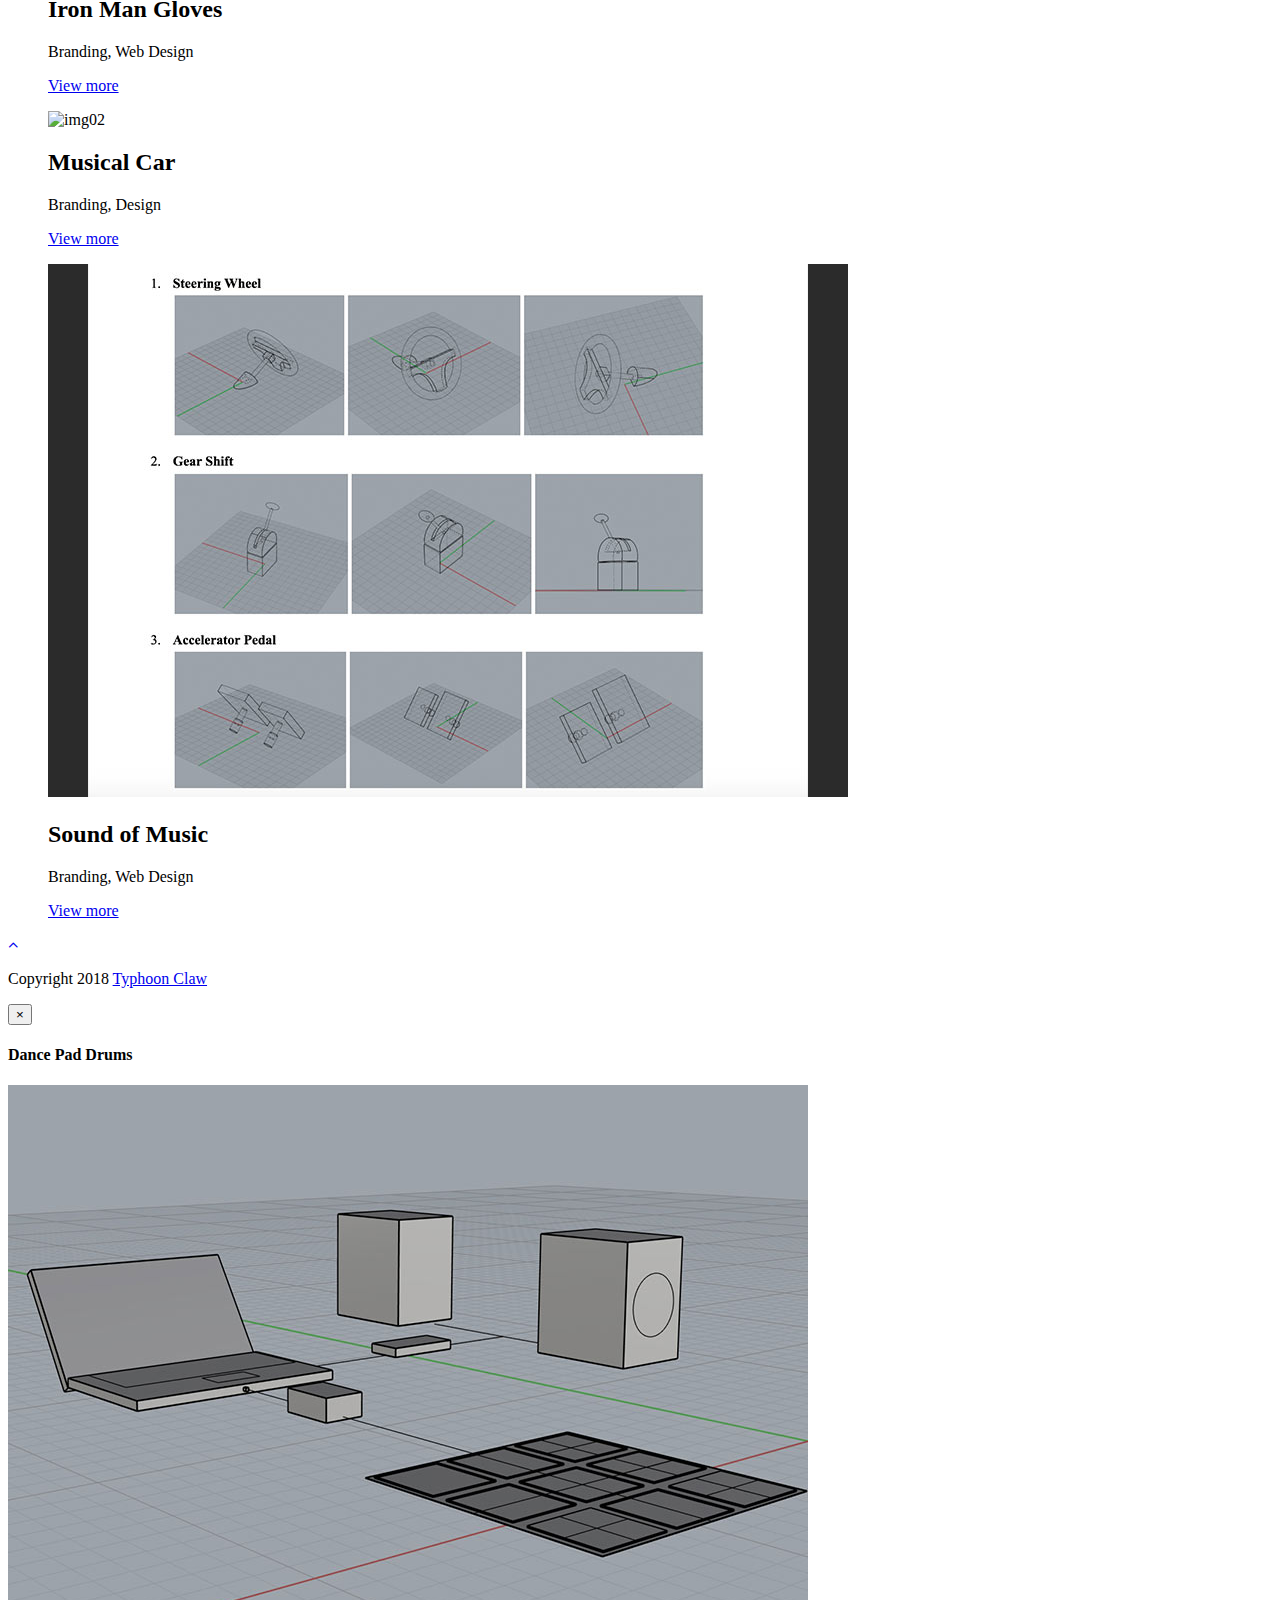
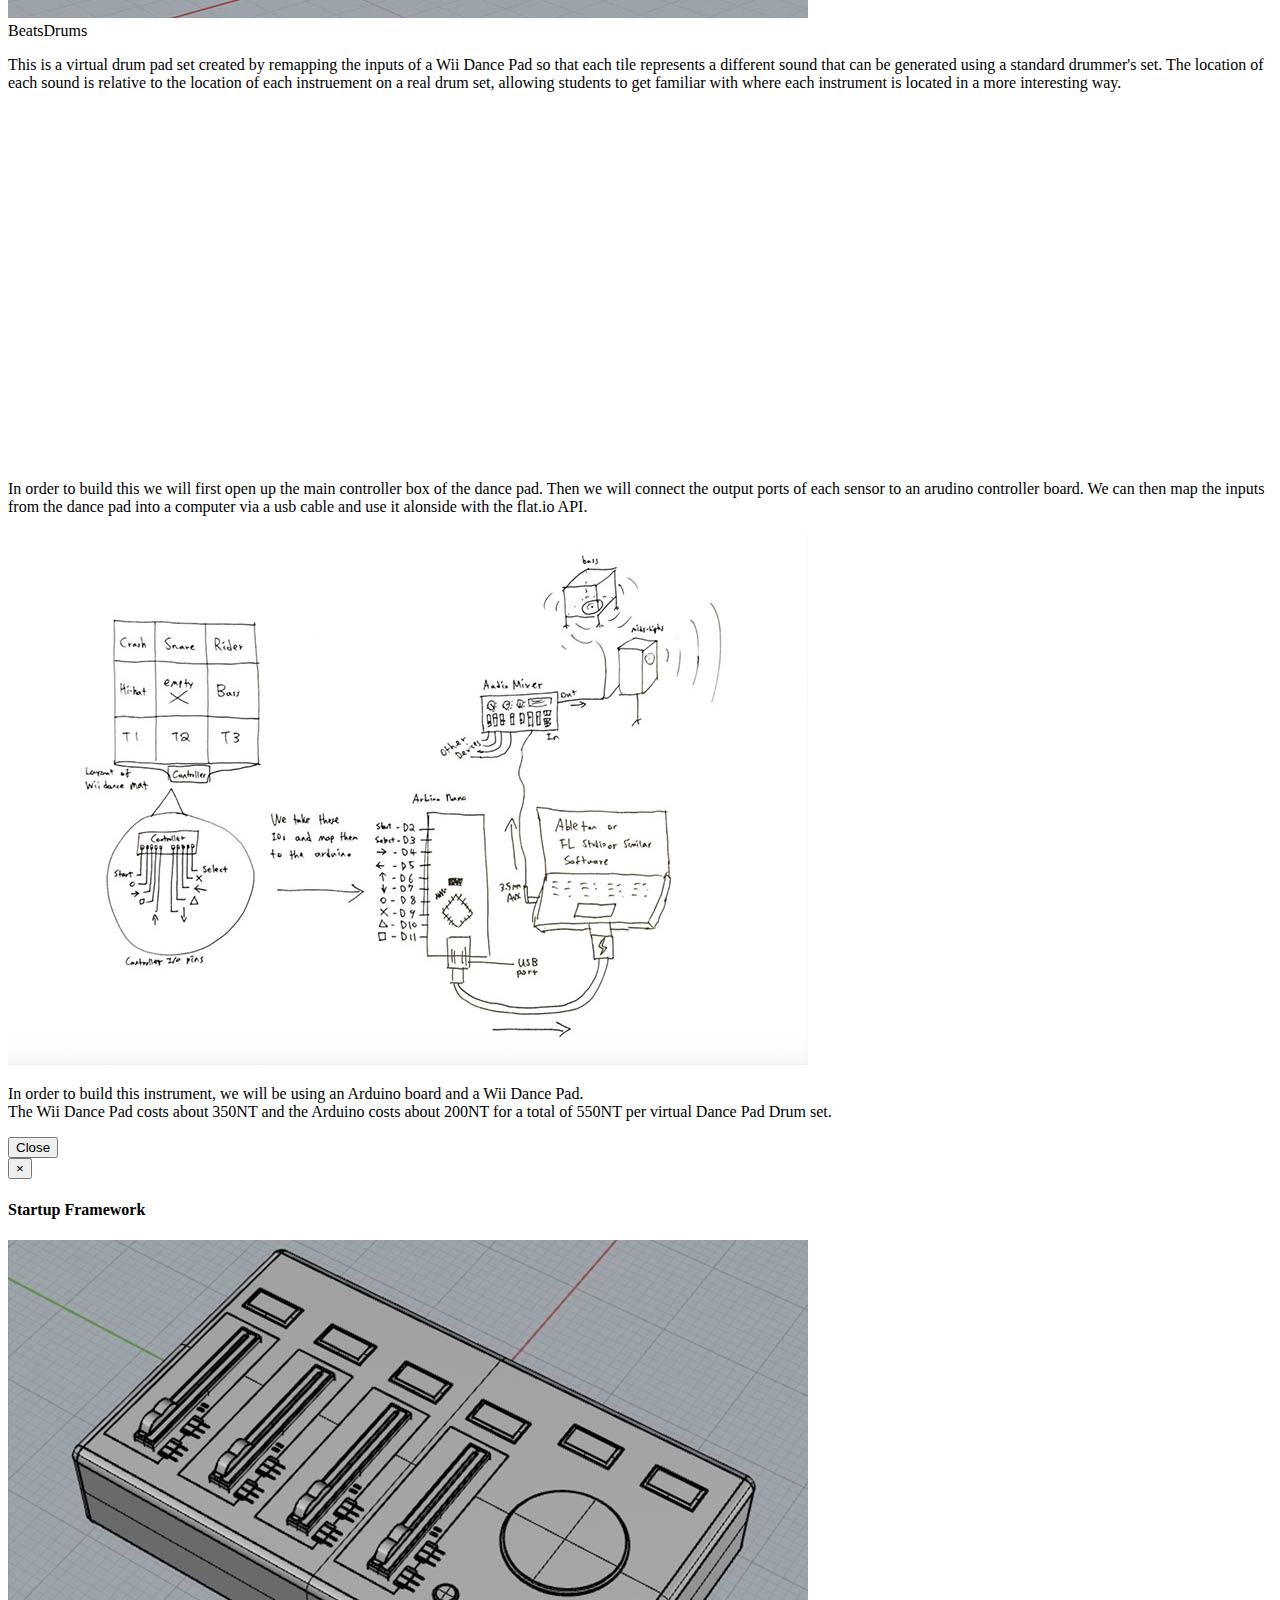
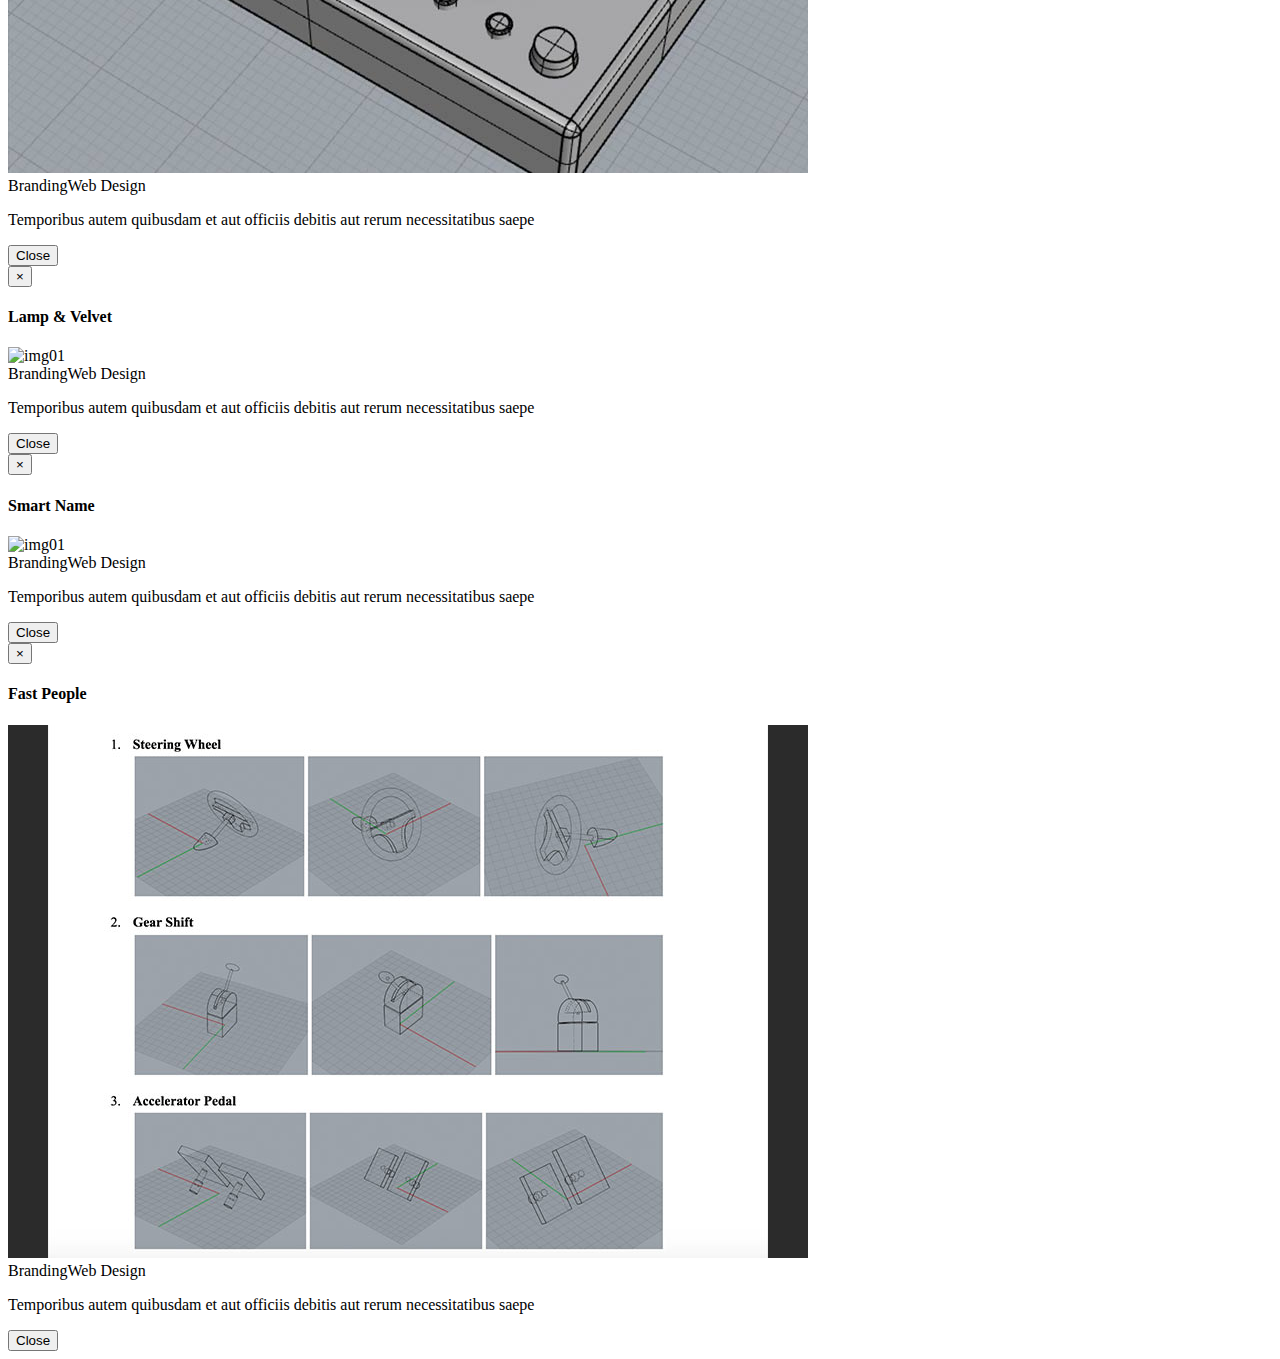
==== commit 0be7dba1: "add drum set info" ====
--- a/index.html
+++ b/index.html
@@ -171,14 +171,15 @@
 					<div class="modal-body">
 						<img src="images/demo/portfolio-1.jpg" alt="img01" class="img-responsive" />
 						<div class="modal-works"><span>Beats</span><span>Drums</span></div>
-						<p>Temporibus autem quibusdam et aut officiis debitis aut rerum necessitatibus saTemporibus autem quibusdam et aut officiis debitis aut rerum necessitatibus saTemporibus autem quibusdam et aut officiis debitis aut rerum necessitatibus saTemporibus autem quibusdam et aut officiis debitis aut rerum necessitatibus saTemporibus autem quibusdam et aut officiis debitis aut rerum necessitatibus saepe</p>
-						<img src="images/demo/portfolio-1.jpg" alt="img01" class="img-responsive" />
-
+						<p>This is a virtual drum pad set created by remapping the inputs of a Wii Dance Pad so that each tile represents a different sound that can be generated using a standard drummer's set. The location of each sound is relative to the location of each instruement on a real drum set, allowing students to get familiar with where each instrument is located in a more interesting way.</p>
 						<div class="video-container">
-							<iframe width="600" height="352" src="https://www.youtube.com/embed/vaf13ZhmFb8?rel=0" frameborder="0" allowfullscreen></iframe>
+							<iframe width="600" height="352" src="https://www.youtube.com/embed/M8LL1zjBGEI?rel=0" frameborder="0" allowfullscreen></iframe>
 						</div>
-
-						<p>Temporibus autem quibusdam et aut officiis debitis aut rerum necessitaTemporibus autem quibusdam et aut officiis debitis aut rerum necessitatibus saTemporibus autem quibusdam et aut officiis debitis aut rerum necessitatibus saTemporibus autem quibusdam et aut officiis debitis aut rerum necessitatibus saTemporibus autem quibusdam et aut officiis debitis aut rerum necessitatibus satibus saepe</p>
+						<p>In order to build this we will first open up the main controller box of the dance pad. Then we will connect the output ports of each sensor to an arudino controller board. We can then map the inputs from the dance pad into a computer via a usb cable and use it alonside with the flat.io API.</p>
+						<img src="images/demo/portfolio-1-1.jpg" alt="img01" class="img-responsive" />
+						<p>In order to build this instrument, we will be using an Arduino board and a Wii Dance Pad.<br>
+						The Wii Dance Pad costs about 350NT and the Arduino costs about 200NT for a total of 550NT per virtual Dance Pad Drum set.</p>
+
 					</div>
 					<div class="modal-footer">
 						<button type="button" class="btn btn-default" data-dismiss="modal">Close</button>
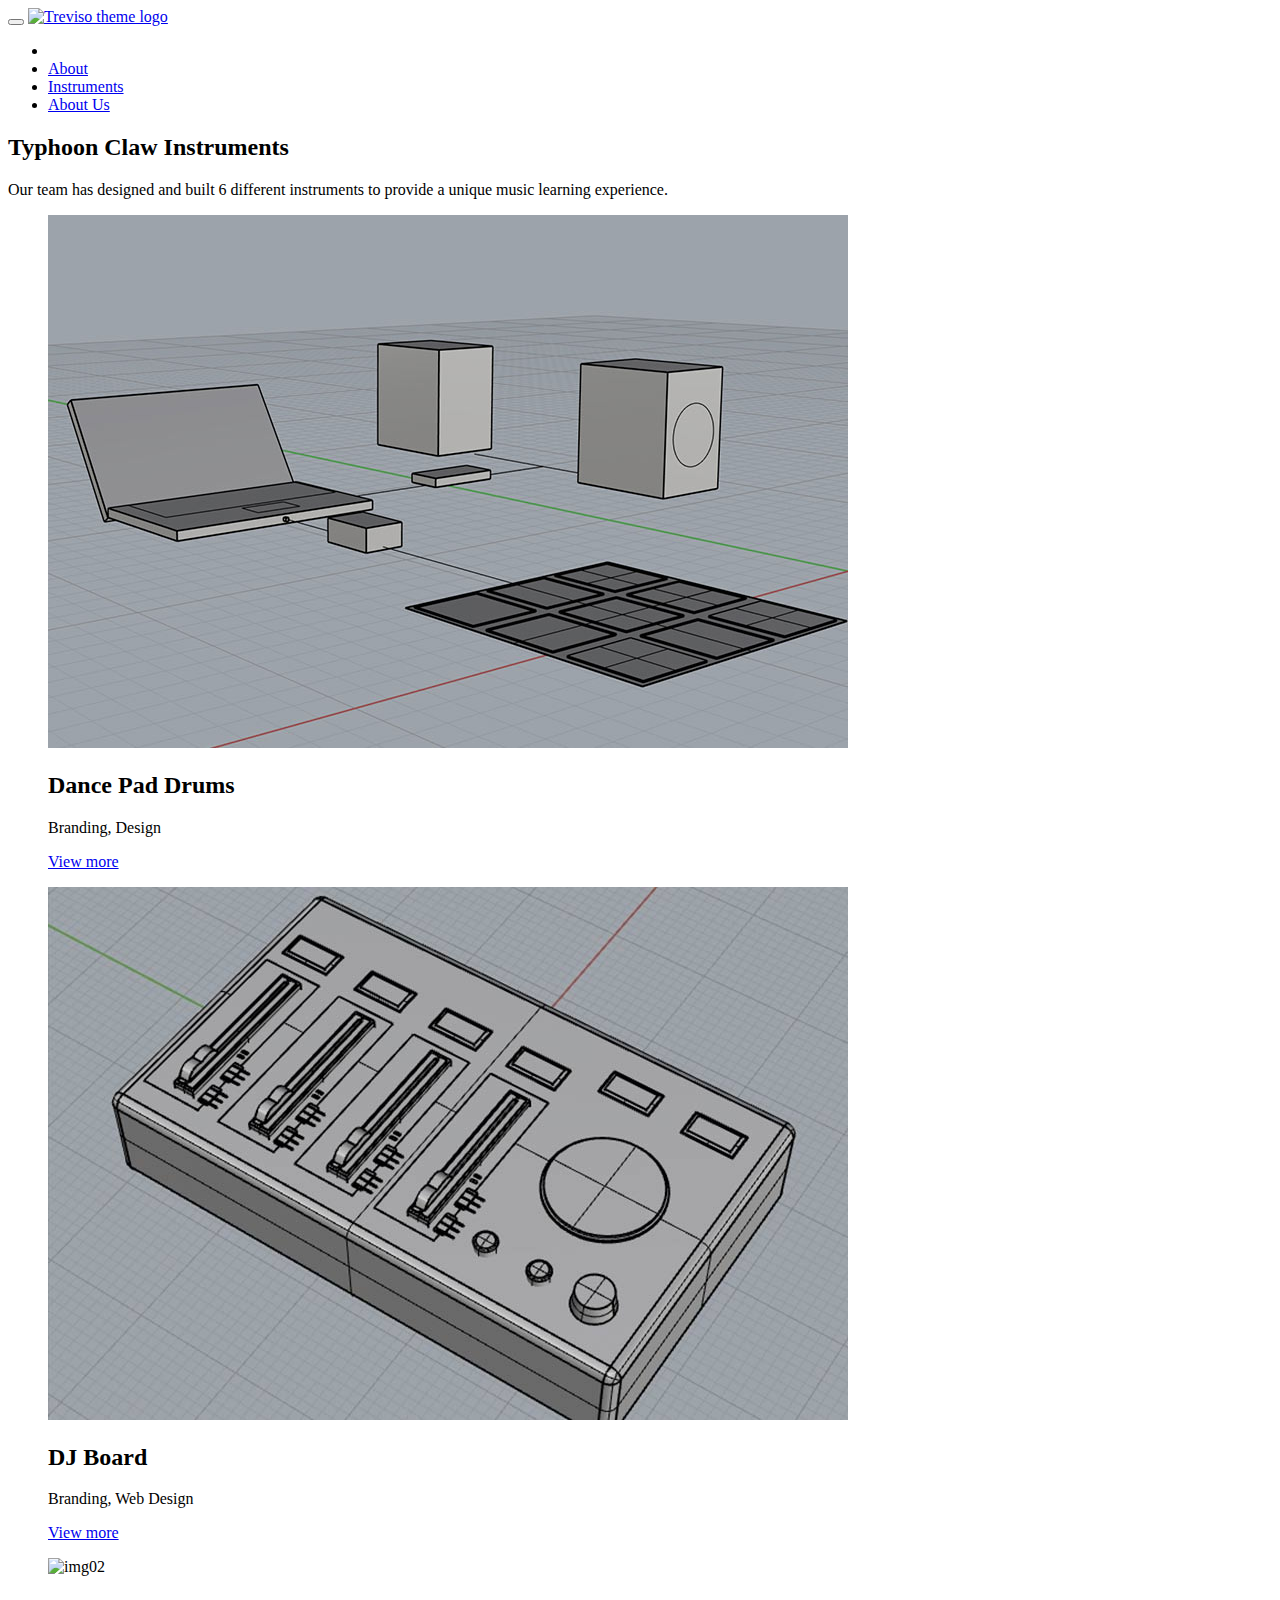
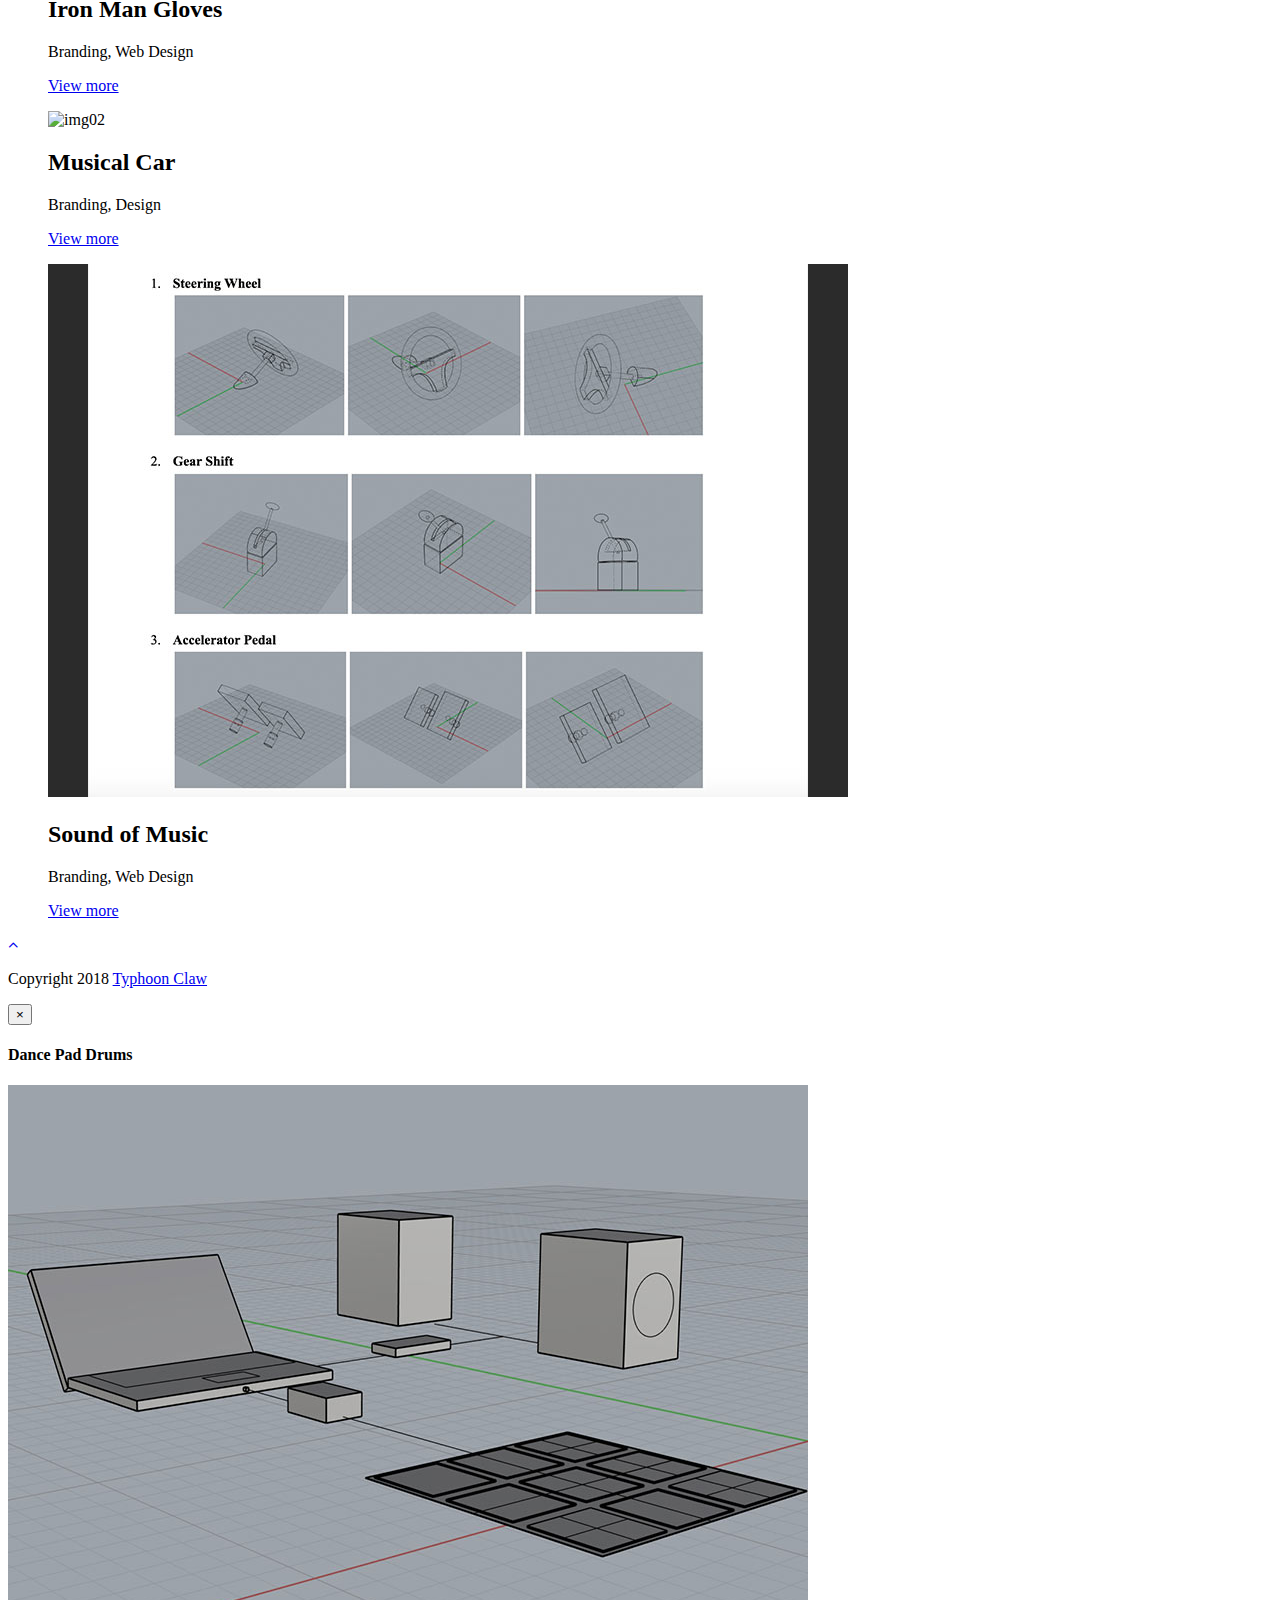
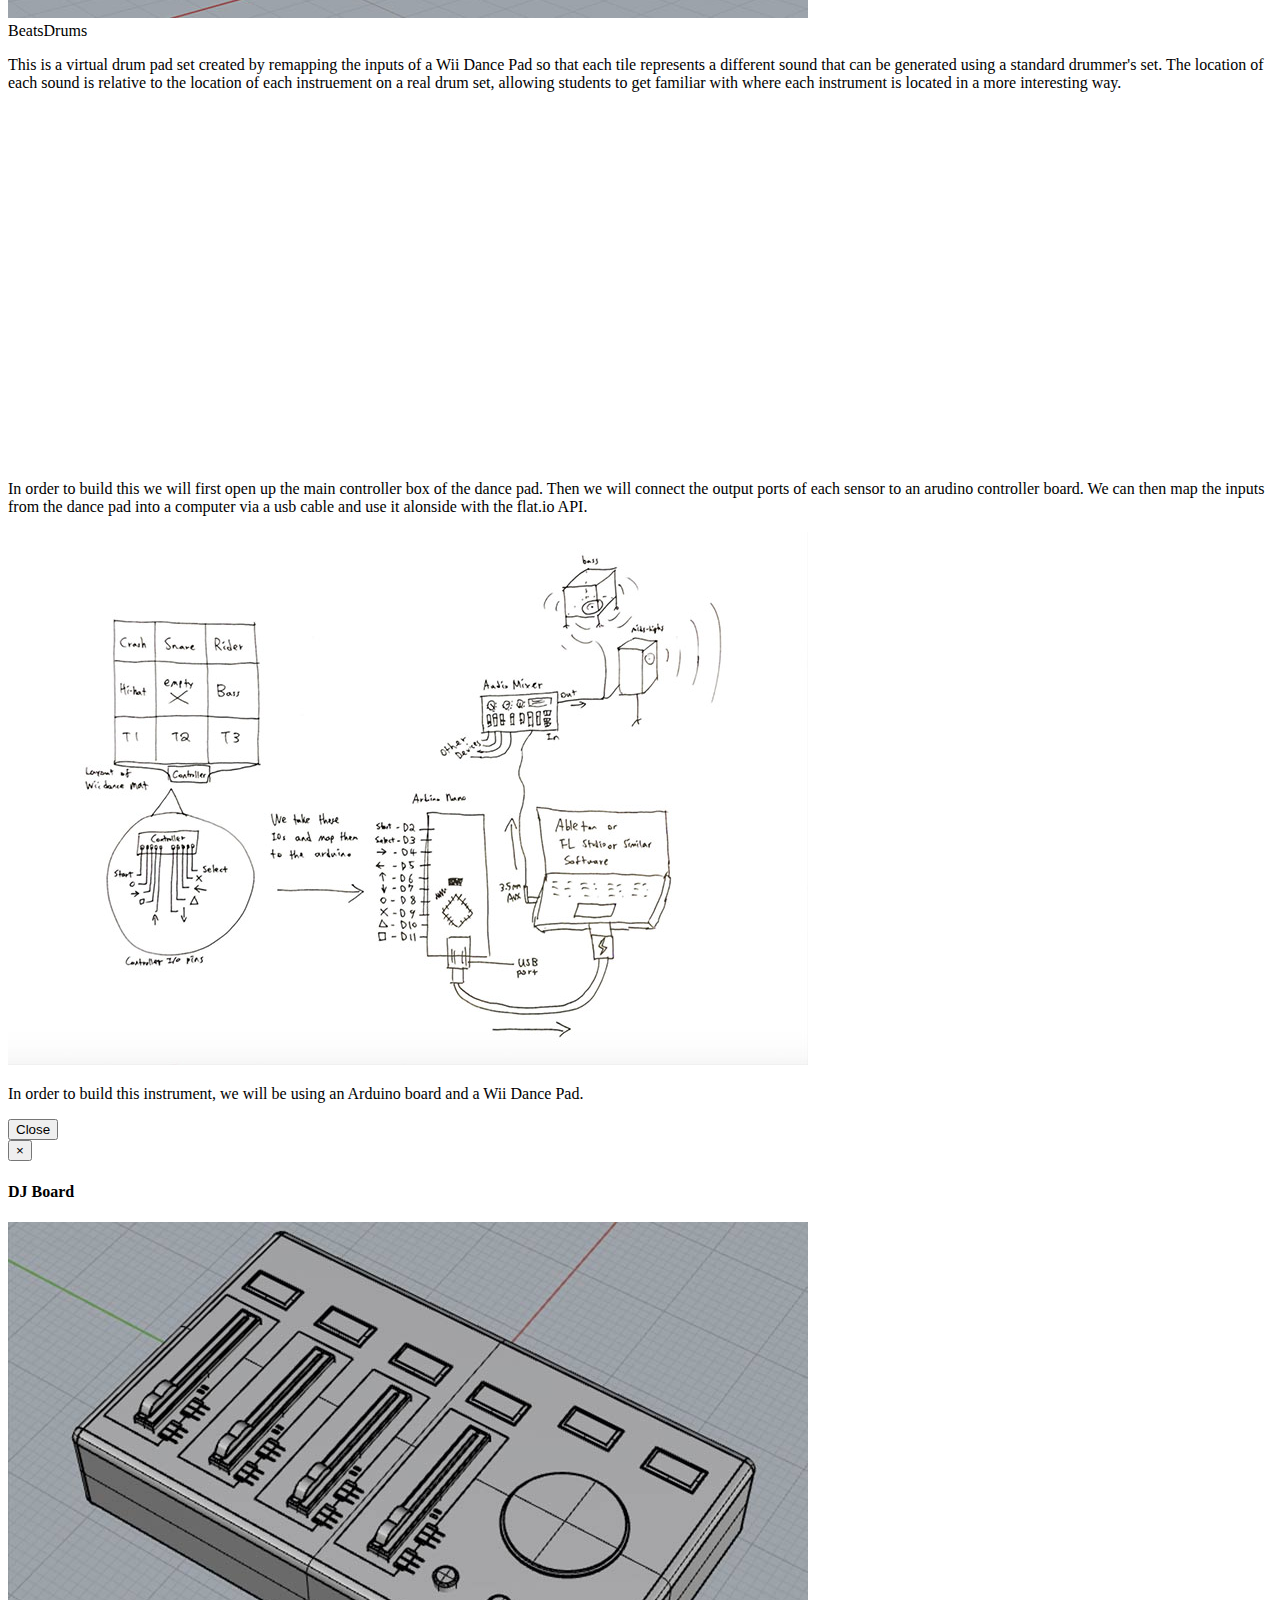
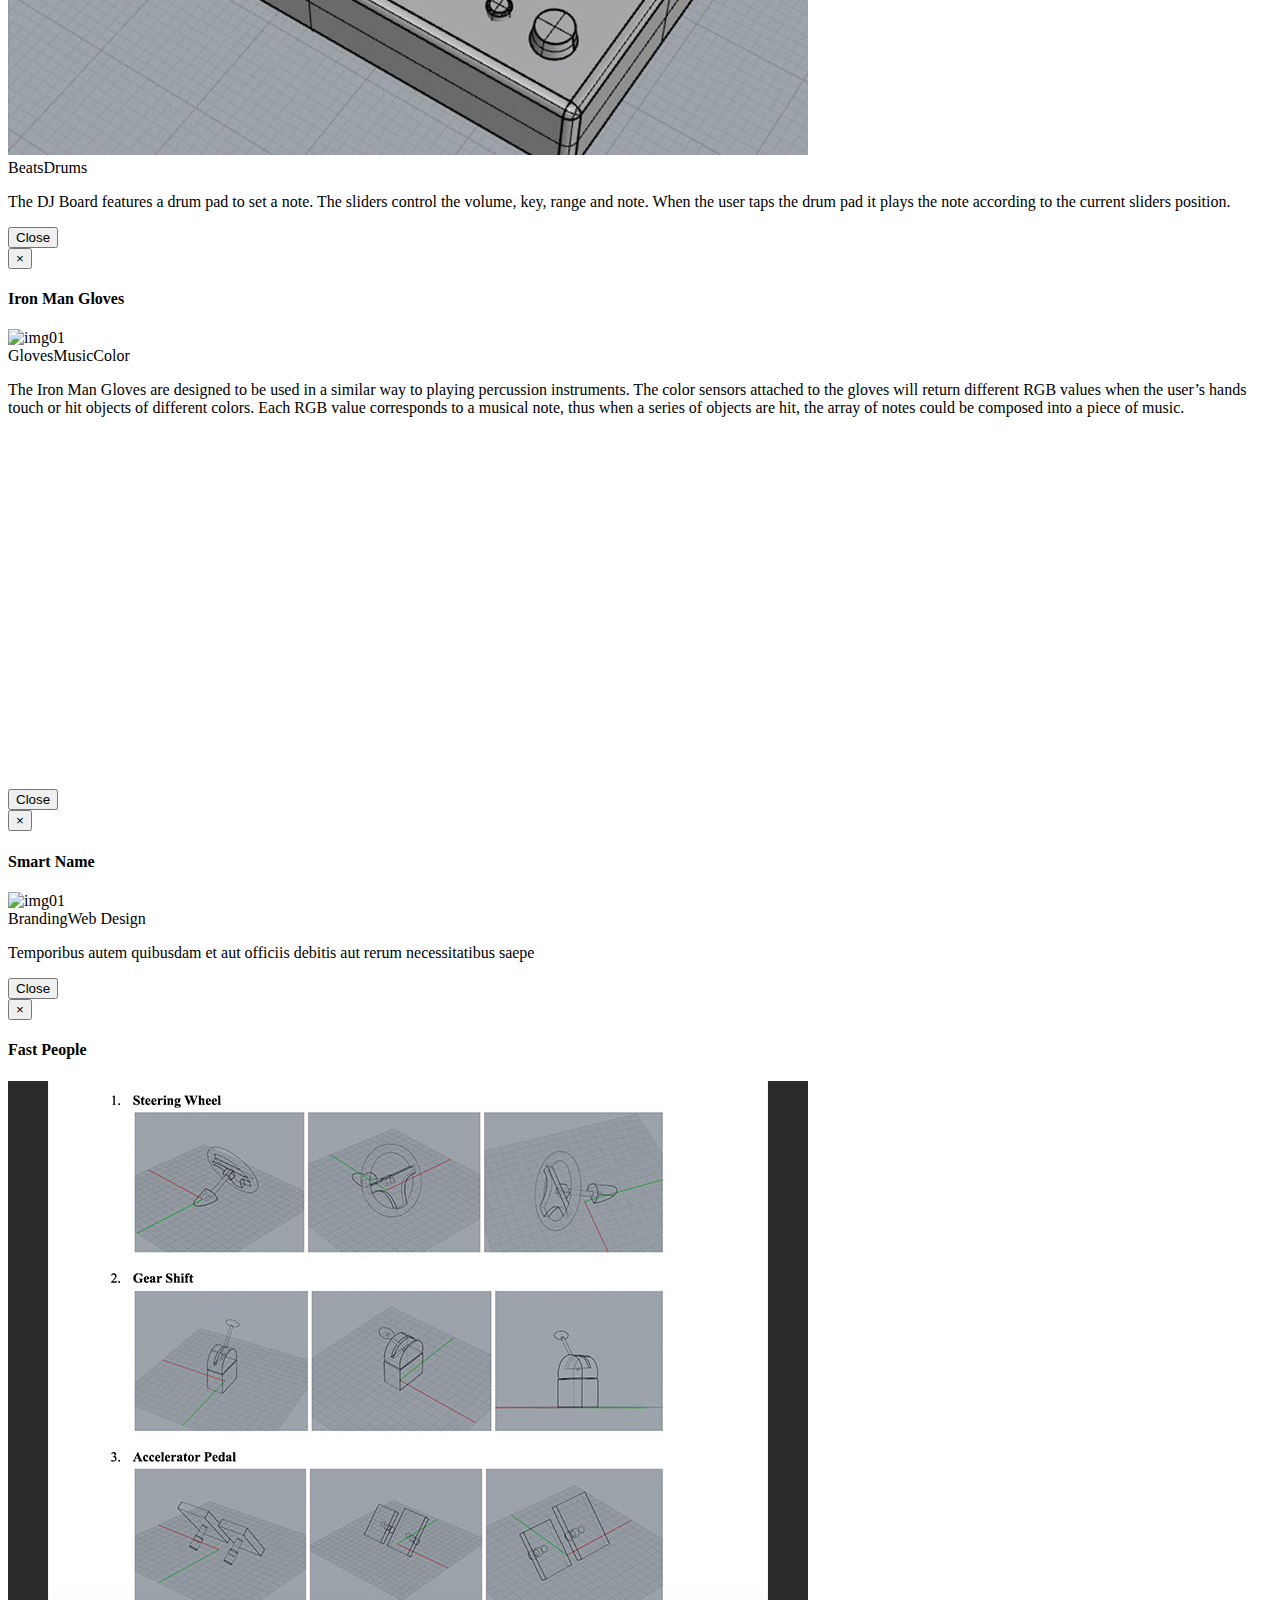
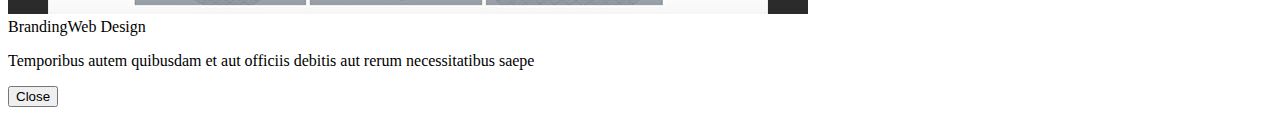
==== commit 92d0cf9e: "Update index.html" ====
--- a/index.html
+++ b/index.html
@@ -177,9 +177,7 @@
 						</div>
 						<p>In order to build this we will first open up the main controller box of the dance pad. Then we will connect the output ports of each sensor to an arudino controller board. We can then map the inputs from the dance pad into a computer via a usb cable and use it alonside with the flat.io API.</p>
 						<img src="images/demo/portfolio-1-1.jpg" alt="img01" class="img-responsive" />
-						<p>In order to build this instrument, we will be using an Arduino board and a Wii Dance Pad.<br>
-						The Wii Dance Pad costs about 350NT and the Arduino costs about 200NT for a total of 550NT per virtual Dance Pad Drum set.</p>
-
+						<p>In order to build this instrument, we will be using an Arduino board and a Wii Dance Pad.</p>
 					</div>
 					<div class="modal-footer">
 						<button type="button" class="btn btn-default" data-dismiss="modal">Close</button>
@@ -194,12 +192,13 @@
 				<div class="modal-content">
 					<div class="modal-header">
 						<button type="button" class="close" data-dismiss="modal" aria-label="Close"><span aria-hidden="true">&times;</span></button>
-						<h4 class="modal-title" id="Modal-label-2">Startup Framework</h4>
+						<h4 class="modal-title" id="Modal-label-2">DJ Board</h4>
 					</div>
 					<div class="modal-body">
 						<img src="images/demo/portfolio-2.jpg" alt="img01" class="img-responsive" />
-						<div class="modal-works"><span>Branding</span><span>Web Design</span></div>
-						<p>Temporibus autem quibusdam et aut officiis debitis aut rerum necessitatibus saepe</p>
+						<div class="modal-works"><span>Beats</span><span>Drums</span></div>
+						<p>The DJ Board features  a drum pad to set a note. The sliders control the volume, key, range and note. When the user taps the drum pad it plays the note according to the current sliders position. </p>
+						
 					</div>
 					<div class="modal-footer">
 						<button type="button" class="btn btn-default" data-dismiss="modal">Close</button>
@@ -214,12 +213,17 @@
 				<div class="modal-content">
 					<div class="modal-header">
 						<button type="button" class="close" data-dismiss="modal" aria-label="Close"><span aria-hidden="true">&times;</span></button>
-						<h4 class="modal-title" id="Modal-label-3">Lamp & Velvet</h4>
+						<h4 class="modal-title" id="Modal-label-3">Iron Man Gloves</h4>
 					</div>
 					<div class="modal-body">
 						<img src="images/demo/portfolio-3.jpg" alt="img01" class="img-responsive" />
-						<div class="modal-works"><span>Branding</span><span>Web Design</span></div>
-						<p>Temporibus autem quibusdam et aut officiis debitis aut rerum necessitatibus saepe</p>
+						<div class="modal-works"><span>Gloves</span><span>Music</span><span>Color</span></div>
+						<p>The Iron Man Gloves are designed to be used in a similar way to playing percussion instruments. The color sensors attached to the gloves will return different RGB values when the user’s hands touch or hit objects of different colors. Each RGB value corresponds to a musical note, thus when a series of objects are hit, the array of notes could be composed into a piece of music.</p>
+						<div class="video-container">
+							<iframe width="600" height="352" src="https://www.youtube.com/embed/M8LL1zjBGEI?rel=0" frameborder="0" allowfullscreen></iframe>
+							<video style="width: 567px; height: 319px; left: 3.44444px; top: 0px;" tabindex="-1" class="video-stream html5-main-video" controlslist="nodownload" src="https://r3---sn-un57en7l.c.drive.google.com/videoplayback?id=405968ddbda1266c&amp;itag=18&amp;source=webdrive&amp;requiressl=yes&amp;mm=30&amp;mn=sn-un57en7l&amp;ms=nxu&amp;mv=u&amp;pl=21&amp;sc=yes&amp;ttl=transient&amp;ei=0PZnWuq5DY_4uAXPuIrgCw&amp;susc=dr&amp;driveid=1VB4OXDvvRttQg98XuFN6tfzRSgQyfabN&amp;app=explorer&amp;mime=video/mp4&amp;lmt=1516590523338553&amp;mt=1516762185&amp;ip=60.251.192.20&amp;ipbits=0&amp;expire=1516766432&amp;cp=QVNGWEhfVVRRQ1hOOk9uWDF0RzdvVTJl&amp;sparams=ip,ipbits,expire,id,itag,source,requiressl,mm,mn,ms,mv,pl,sc,ttl,ei,susc,driveid,app,mime,lmt,cp&amp;signature=B2205D9D97E76574F5625D24D0838A6209F8AB79.5996969BF8D3E0D5E31AC9916E626D1C8A66BE0C&amp;key=ck2&amp;cpn=XYkq4T85fOwh0hp2&amp;c=WEB_EMBEDDED_PLAYER&amp;cver=20180122"></video>
+						</div>
+					
 					</div>
 					<div class="modal-footer">
 						<button type="button" class="btn btn-default" data-dismiss="modal">Close</button>
